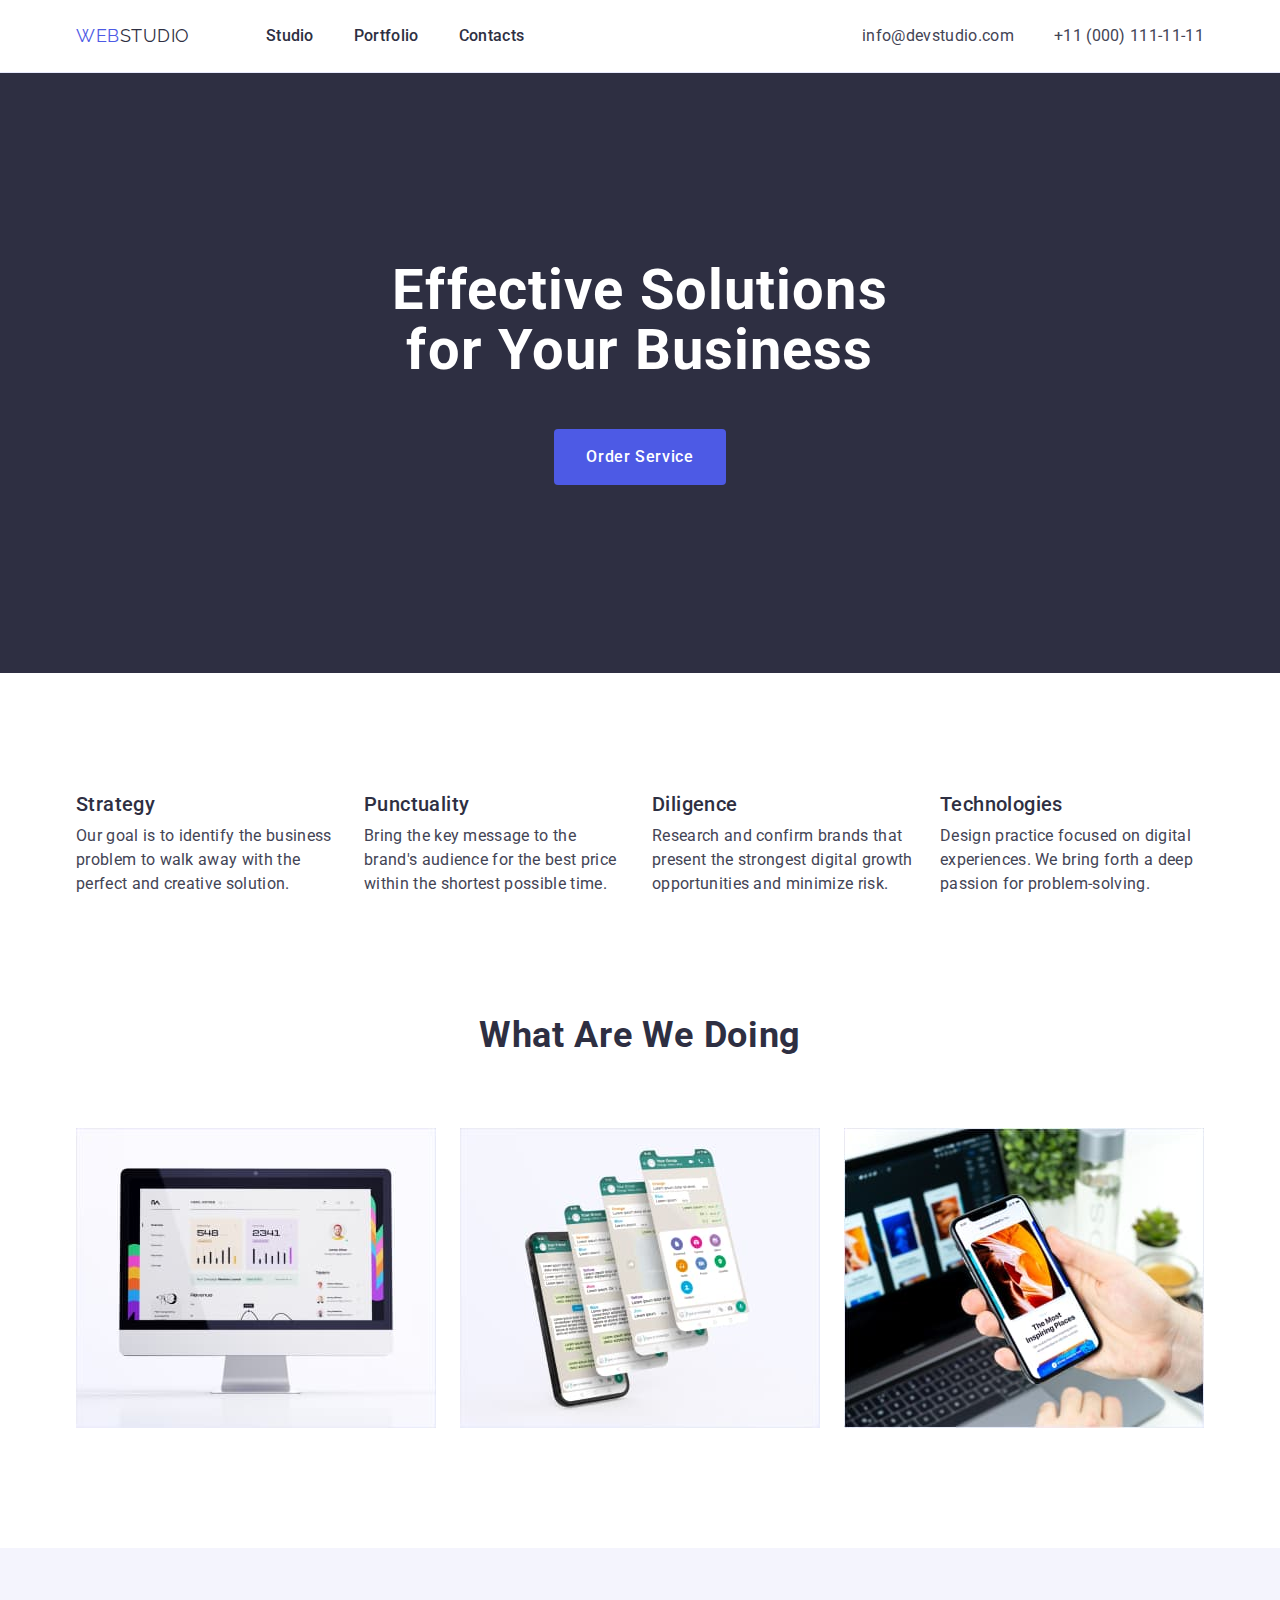
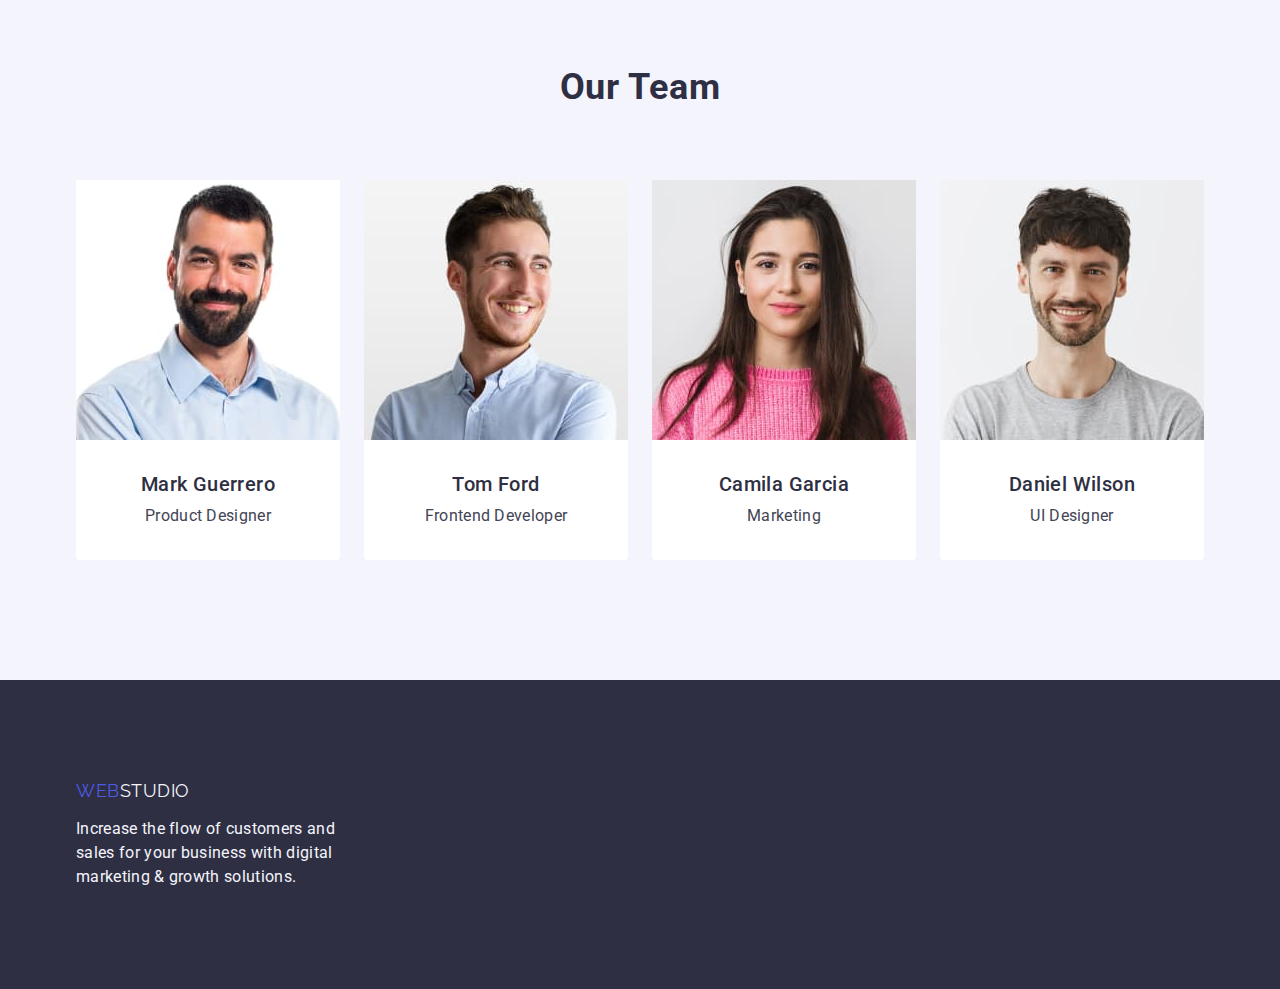
==== index.html @ 5d79a82e "Initial commit" ====
<!DOCTYPE html>
<html lang="en">

<head>
    <meta charset="UTF-8" />
    <meta http-equiv="X-UA-Compatible" content="IE=edge" />
    <meta name="viewport" content="width=device-width, initial-scale=1.0" />
    <title>Main Page</title>

    <link rel="preconnect" href="https://fonts.googleapis.com">
    <link rel="preconnect" href="https://fonts.gstatic.com" crossorigin>
    <link
        href="https://fonts.googleapis.com/css2?family=Raleway:wght@800&family=Roboto:wght@400;500;700;900&display=swap"
        rel="stylesheet">

    <link rel="stylesheet"
        href="https://cdnjs.cloudflare.com/ajax/libs/modern-normalize/0.7.0/modern-normalize.min.css">

    <link rel="stylesheet" href="./css/styles.css">
</head>

<body>
    <!-- Top Line -->
    <header class="header">
        <div class="container nav-header">
            <nav class="nav-header">
                <a href="./index.html" class="logo link">WEB<span class="logo-studio">Studio</span></a>
                <ul class="site-nav list">
                    <li class="item"> <a href="./index.html" class="link">Studio</a> </li>
                    <li class="item"> <a href="./portfolio.html" class="link">Portfolio</a></li>
                    <li class="item"> <a href="" class="link">Contacts</a></li>
                </ul>
            </nav>
            <address class="address nav-address">
                <ul class="site-nav list">
                    <li>
                        <a class="contacts link" href="mailto:info@devstudio.com">info@devstudio.com</a>
                    </li>
                    <li>
                        <a class="contacts link" href="tel:+110001111111">+11 (000) 111-11-11</a>
                    </li>
                </ul>
            </address>
        </div>
    </header>

    <!--Main Content Hero image -->

    <main>

        <!-- Hero -->
        <section class="hero">
            <div class="container">
                <h1 class="hero-title">Effective Solutions for Your Business</h1>
                <button type="button" class="button button-hero link">Order Service</button>
            </div>
        </section>

        <!-- Section 1 -->
        <section class="section">
            <div class="container">
                <h2 class="features visually-hidden">Features</h2>
                <ul class="list features-list">

                    <li class="features-item">
                        <h3 class="title-features">Strategy</h3>
                        <p class="features-text">Our goal is to identify the business problem to walk away with the
                            perfect
                            and creative solution.
                        </p>
                    </li>

                    <li class="features-item">
                        <h3 class="title-features">Punctuality</h3>
                        <p class="features-text">Bring the key message to the brand's audience for the best
                            price within the shortest possible
                            time.</p>
                    </li>

                    <li class="features-item">
                        <h3 class="title-features">Diligence</h3>
                        <p class="features-text">Research and confirm brands that present the strongest digital
                            growth opportunities and minimize
                            risk.</p>
                    </li>

                    <li class="features-item">
                        <h3 class="title-features">Technologies</h3>
                        <p class="features-text">Design practice focused on digital experiences. We bring forth
                            a deep passion for
                            problem-solving.</p>
                    </li>
                </ul>
            </div>
        </section>

        <!-- Section 2 -->
        <section class="section aboutus">
            <div class="container">
                <h2 class="title">What are We doing</h2>
                <ul class="list product">
                    <li class="list-product">
                        <img class="image" src="./images/img-1.jpg" alt="Graphs on the monitor" width="360">
                    </li>

                    <li class="list-product">
                        <img class="image" src="./images/img-2.jpg" alt="Social network on the phone screen"
                            width="360">
                    </li>

                    <li class="list-product">
                        <img class="image" src="./images/img-3.jpg" alt="Applications on the phone and laptop screen"
                            width="360">
                    </li>
                </ul>
            </div>
        </section>

        <!-- Section 3 -->
        <section class="section section-team">
            <div class="container">
                <h2 class="title">Our Team</h2>
                <ul class="list list-team">
                    <li class="team-item">
                        <img class="image" src="./images/photo-mark-guerrero.jpg" alt="Mark Guerrero" width="264">
                        <div class="info">
                            <h3 class="team-name">Mark Guerrero</h3>
                            <p class="team-field">Product Designer</p>
                        </div>
                    </li>

                    <li class="team-item">
                        <img class="image" src="./images/photo-tom-ford.jpg" alt="Tom Ford" width="264">
                        <div class="info">
                            <h3 class="team-name">Tom Ford</h3>
                            <p class="team-field">Frontend Developer</p>
                        </div>
                    </li>

                    <li class="team-item">
                        <img class="image" src="./images/photo-camila-garcia.jpg" alt="Camila Garcia" width="264">
                        <div class="info">
                            <h3 class="team-name">Camila Garcia</h3>
                            <p class="team-field">Marketing</p>
                        </div>
                    </li>

                    <li class="team-item">
                        <img class="image" src="./images/photo-daniel-wilson.jpg" alt="Daniel Wilson" width="264">
                        <div class="info">
                            <h3 class="team-name">Daniel Wilson</h3>
                            <p class="team-field">UI Designer</p>
                        </div>
                    </li>
                </ul>
            </div>
        </section>
    </main>

    <!-- Footer -->
    <footer class="footer">
        <div class="container">
            <a href="./index.html" class="logo footer-logo link">WEB<span class="footer-studio">Studio</span></a>
            <p class="footer-text">Increase the flow of customers and sales for your business with digital marketing &
                growth solutions.</p>
        </div>
    </footer>


</body>

</html>
---- css/styles.css ----
:root {
  --primary-white-color: #ffffff;
  --button-blue-color: #4d5ae5;
  --primary-text-color: #434455;
  --title-text-color: #2e2f42;
  --accent-color: #4d5ae5;
  --accent-focus-color: #404bbf;
  --accent-button-color: #f4f4fd;
  --border-btn-portfolio-color: #e7e9fc;
  --border-accent: #e7e9fc;
}

body {
  font-family: "Roboto", sans-serif;

  background-color: var(--primary-white-color);
  color: var(--primary-text-color);
}

.list {
  margin: 0;
  padding: 0;

  list-style: none;
}

.link {
  text-decoration: none;
}

.container {
  margin: 0 auto;
  padding: 0 15px;
  width: 1158px;
}

/* Header */

.header {
  border-bottom: 1px solid var(--border-accent);
}

.nav-header {
  display: flex;
  align-items: center;
}

/* Logo */
.logo {
  display: block;
  margin-right: 76px;
  padding: 24px 0;

  font-family: "Raleway", sans-serif;
  font-size: 18px;
  line-height: 1.17;
  letter-spacing: 0.03em;
  text-transform: uppercase;

  color: var(--accent-color);
}

.logo-studio {
  color: var(--title-text-color);
}

/* Site nav */

.site-nav {
  display: flex;
  gap: 40px;
}

.site-nav .link {
  display: block;
  padding: 24px 0;

  font-weight: 500;
  font-size: 16px;
  line-height: 1.5;
  letter-spacing: 0.02em;
  color: var(--title-text-color);
}

.site-nav .link:hover,
.site-nav .link:focus {
  color: var(--accent-focus-color);
}

/* Address */

.address {
  font-style: normal;
}

.nav-address {
  display: flex;
  margin-left: auto;
}

.list .contacts {
  font-weight: 400;
  font-size: 16px;
  line-height: 1.5;
  letter-spacing: 0.02em;

  color: var(--primary-text-color);
}
.contacts:hover,
.contacts:focus {
  color: var(--accent-focus-color);
}

/* Hero */

.hero {
  padding: 188px 0;
  text-align: center;
  background-color: var(--title-text-color);
}

.hero-title {
  margin-left: auto;
  margin-right: auto;
  margin-top: 0;
  margin-bottom: 48px;
  max-width: 496px;

  font-size: 56px;
  letter-spacing: 0.02em;
  line-height: 1.07;

  color: var(--primary-white-color);
}

.button-hero {
  padding: 16px 32px;
  min-width: 169px;
  height: 56px;

  border: none;
}

/* Buttons */

.button {
  display: block;
  margin-left: auto;
  margin-right: auto;

  border-radius: 4px;

  font-weight: 500;
  font-size: 16px;
  letter-spacing: 0.04em;
  line-height: 1.5;
  text-align: center;
  cursor: pointer;

  background-color: var(--button-blue-color);
  color: var(--primary-white-color);
}
.button:hover,
.button:focus {
  background-color: var(--accent-focus-color);
}

/* Section */

.section {
  padding-top: 120px;
  padding-bottom: 120px;
}

/* Section 1 */

.features {
  font-style: normal;
  color: var(--title-text-color);
}

.visually-hidden {
  position: absolute;
  white-space: nowrap;
  width: 1px;
  height: 1px;
  overflow: hidden;
  border: 0;
  padding: 0;
  clip: rect(0 0 0 0);
  clip-path: inset(50%);
  margin: -1px;
}

.features-list {
  display: flex;
  gap: 24px;
}

.features-item {
  width: calc((100% - 72px) / 4);
}

.title-features {
  margin-top: 0;
  margin-bottom: 8px;

  font-weight: 500;
  font-size: 20px;
  letter-spacing: 0.02em;

  color: var(--title-text-color);
}

.features-text {
  margin-top: 0;
  margin-bottom: 0;

  font-size: 16px;
  line-height: 1.5;
  letter-spacing: 0.02em;
}

/* Seccion 2 */

.aboutus {
  padding-top: 0;
}

.title {
  margin-top: 0;
  margin-bottom: 72px;

  font-size: 36px;
  line-height: 1.11;
  letter-spacing: 0.02em;
  text-align: center;
  text-transform: capitalize;

  color: var(--title-text-color);
}

.product {
  display: flex;
  gap: 24px;
}

.list-product {
  width: 360px;
  flex-basis: calc((100%-48px) / 3);
}

.image {
  display: block;
}

/* Section 3 */

.section-team {
  background-color: var(--accent-button-color);
}
.list-team {
  display: flex;
  gap: 24px;
}

.team-item {
  flex-basis: calc((100%-72px) / 4);
  border-radius: 0px 0px 4px 4px;

  background-color: var(--primary-white-color);
}

.info {
  padding: 32px 16px;
}

.team-name {
  margin-top: 0px;
  margin-bottom: 8px;

  font-weight: 500;
  font-size: 20px;
  line-height: 1.2;
  text-align: center;
  letter-spacing: 0.02em;

  color: var(--title-text-color);
}

.team-field {
  margin: 0;

  font-size: 16px;
  line-height: 1.5;
  text-align: center;
  letter-spacing: 0.02em;
}

/* Footer */

.footer {
  padding: 100px 0;

  background-color: var(--title-text-color);
}

.footer-logo {
  display: inline-block;
  margin-top: 0;
  margin-right: 0;
  margin-bottom: 16px;
  padding: 0;
}

.footer-studio {
  color: var(--accent-button-color);
}

.footer-text {
  margin: 0;
  max-width: 264px;

  font-size: 16px;
  line-height: 1.5;
  letter-spacing: 0.02em;

  color: var(--accent-button-color);
}

/* Portfolio */

.portfolio {
  padding: 96px 0 120px 0;

  font-size: 16px;
  line-height: 1.5;
}

/* Portfolio Buttons */

.list-button {
  display: flex;
  gap: 24px;
  justify-content: center;
  margin-bottom: 72px;
}

.portfolio .button {
  padding: 12px 24px;

  border: 1px solid var(--border-accent);
  background: var(--accent-button-color);
  color: var(--button-blue-color);
}
.portfolio .button:hover,
.portfolio .button:focus {
  border: 1px solid transparent;
  background: var(--accent-focus-color);
  color: var(--accent-button-color);
}

.potfolio-list {
  display: flex;
  flex-wrap: wrap;
  gap: 48px 24px;
}

.portfolio-item {
  width: 360px;
}

.portfolio-info {
  padding: 32px 16px;

  border: 1px solid var(--border-accent);
  border-top: none;
}

.portfolio-caption {
  margin: 0 0 8px 0;

  font-weight: 500;
  font-size: 20px;
  line-height: 1.2;
  letter-spacing: 0.02em;

  color: var(--title-text-color);
}

.portfolio-text {
  margin: 0;

  letter-spacing: 0.02em;
  color: var(--primary-text-color);
}
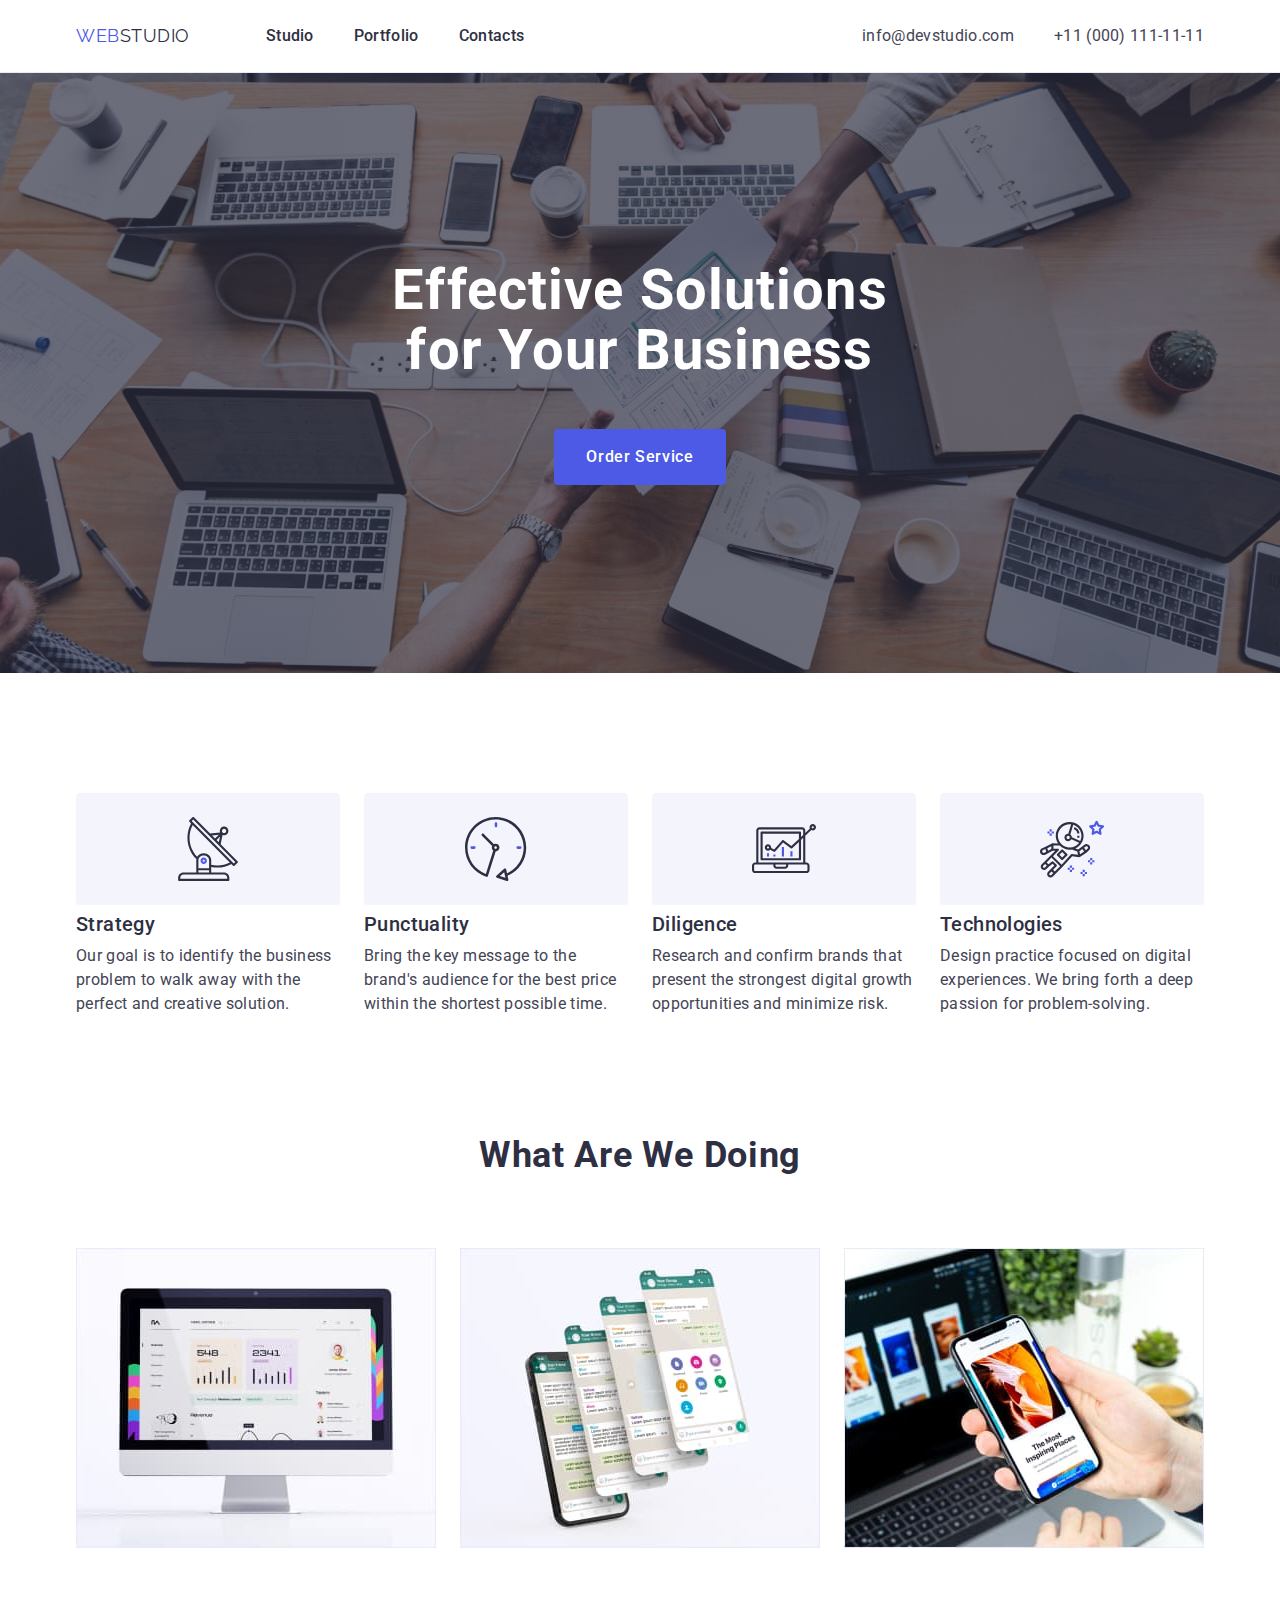
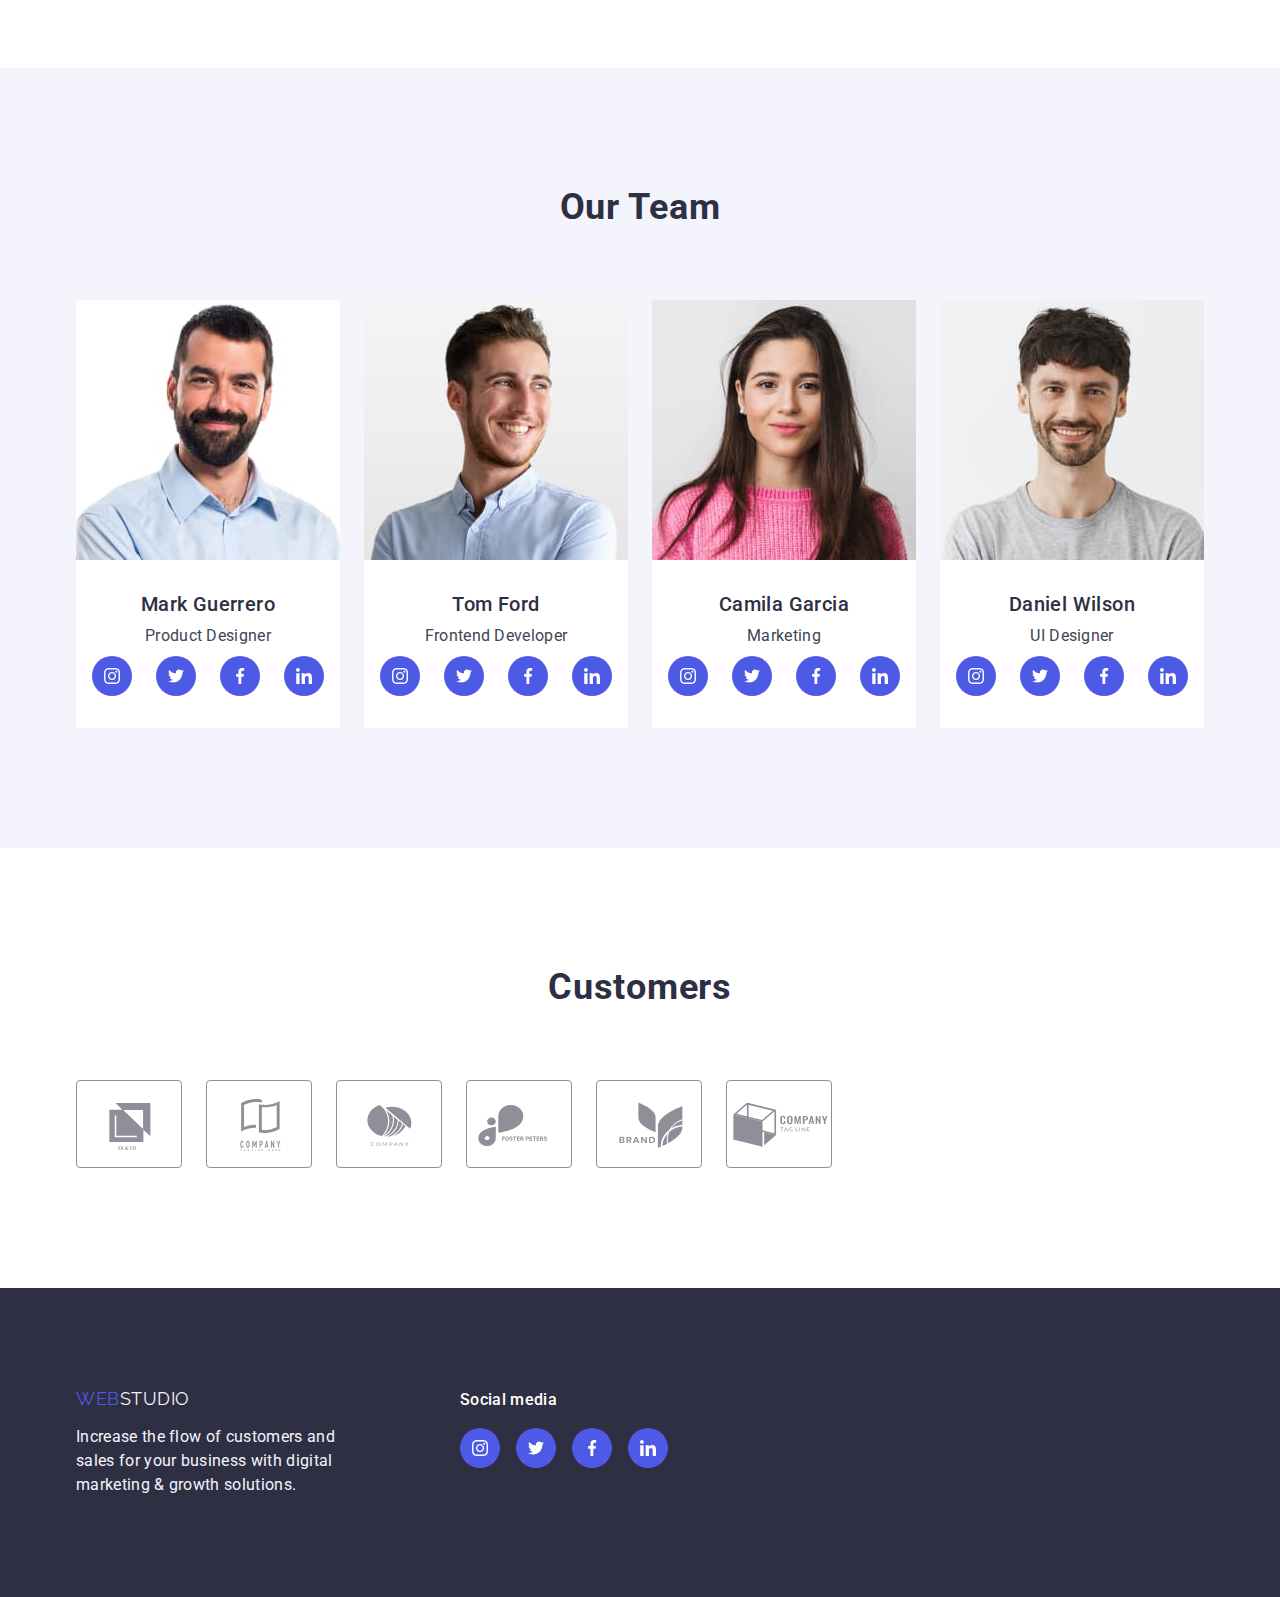
==== commit 01a9ba43: "update file" ====
--- a/index.html
+++ b/index.html
@@ -63,6 +63,11 @@
                 <ul class="list features-list">
 
                     <li class="features-item">
+                        <div class="icon">
+                            <svg class="" width="64" height="64">
+                                <use href="./images/symbol-defs.svg#icon-antenna"></use>
+                            </svg>
+                        </div>
                         <h3 class="title-features">Strategy</h3>
                         <p class="features-text">Our goal is to identify the business problem to walk away with the
                             perfect
@@ -71,6 +76,11 @@
                     </li>
 
                     <li class="features-item">
+                        <div class="icon">
+                            <svg class="" width="64" height="64">
+                                <use href="./images/symbol-defs.svg#icon-clock"></use>
+                            </svg>
+                        </div>
                         <h3 class="title-features">Punctuality</h3>
                         <p class="features-text">Bring the key message to the brand's audience for the best
                             price within the shortest possible
@@ -78,6 +88,11 @@
                     </li>
 
                     <li class="features-item">
+                        <div class="icon">
+                            <svg class="" width="64" height="64">
+                                <use href="./images/symbol-defs.svg#icon-diagram"></use>
+                            </svg>
+                        </div>
                         <h3 class="title-features">Diligence</h3>
                         <p class="features-text">Research and confirm brands that present the strongest digital
                             growth opportunities and minimize
@@ -85,6 +100,11 @@
                     </li>
 
                     <li class="features-item">
+                        <div class="icon">
+                            <svg class="" width="64" height="64">
+                                <use href="./images/symbol-defs.svg#icon-astronaut"></use>
+                            </svg>
+                        </div>
                         <h3 class="title-features">Technologies</h3>
                         <p class="features-text">Design practice focused on digital experiences. We bring forth
                             a deep passion for
@@ -126,6 +146,36 @@
                         <div class="info">
                             <h3 class="team-name">Mark Guerrero</h3>
                             <p class="team-field">Product Designer</p>
+                            <ul class="social-list list social">
+                                <li class="social-item">
+                                    <a href="#" class="social-item-link">
+                                        <svg class="social-svg" width="16" height="16">
+                                            <use href="./images/symbol-defs.svg#icon-instagram"></use>
+                                        </svg>
+                                    </a>
+                                </li>
+                                <li class="social-item">
+                                    <a href="#" class="social-item-link">
+                                        <svg class="social-svg" width="16" height="16">
+                                            <use href="./images/symbol-defs.svg#icon-twitter"></use>
+                                        </svg>
+                                    </a>
+                                </li>
+                                <li class="social-item">
+                                    <a href="#" class="social-item-link">
+                                        <svg class="social-svg" width="16" height="16">
+                                            <use href="./images/symbol-defs.svg#icon-facebook"></use>
+                                        </svg>
+                                    </a>
+                                </li>
+                                <li class="social-item">
+                                    <a href="#" class="social-item-link link">
+                                        <svg class="social-svg" width="16" height="16">
+                                            <use href="./images/symbol-defs.svg#icon-linkedin"></use>
+                                        </svg>
+                                    </a>
+                                </li>
+                            </ul>
                         </div>
                     </li>
 
@@ -134,6 +184,36 @@
                         <div class="info">
                             <h3 class="team-name">Tom Ford</h3>
                             <p class="team-field">Frontend Developer</p>
+                            <ul class="social-list list social">
+                                <li class="social-item">
+                                    <a href="#" class="social-item-link">
+                                        <svg class="social-svg" width="16" height="16">
+                                            <use href="./images/symbol-defs.svg#icon-instagram"></use>
+                                        </svg>
+                                    </a>
+                                </li>
+                                <li class="social-item">
+                                    <a href="#" class="social-item-link">
+                                        <svg class="social-svg" width="16" height="16">
+                                            <use href="./images/symbol-defs.svg#icon-twitter"></use>
+                                        </svg>
+                                    </a>
+                                </li>
+                                <li class="social-item">
+                                    <a href="#" class="social-item-link">
+                                        <svg class="social-svg" width="16" height="16">
+                                            <use href="./images/symbol-defs.svg#icon-facebook"></use>
+                                        </svg>
+                                    </a>
+                                </li>
+                                <li class="social-item">
+                                    <a href="#" class="social-item-link link">
+                                        <svg class="social-svg" width="16" height="16">
+                                            <use href="./images/symbol-defs.svg#icon-linkedin"></use>
+                                        </svg>
+                                    </a>
+                                </li>
+                            </ul>
                         </div>
                     </li>
 
@@ -142,6 +222,36 @@
                         <div class="info">
                             <h3 class="team-name">Camila Garcia</h3>
                             <p class="team-field">Marketing</p>
+                            <ul class="social-list list social">
+                                <li class="social-item">
+                                    <a href="#" class="social-item-link">
+                                        <svg class="social-svg" width="16" height="16">
+                                            <use href="./images/symbol-defs.svg#icon-instagram"></use>
+                                        </svg>
+                                    </a>
+                                </li>
+                                <li class="social-item">
+                                    <a href="#" class="social-item-link">
+                                        <svg class="social-svg" width="16" height="16">
+                                            <use href="./images/symbol-defs.svg#icon-twitter"></use>
+                                        </svg>
+                                    </a>
+                                </li>
+                                <li class="social-item">
+                                    <a href="#" class="social-item-link">
+                                        <svg class="social-svg" width="16" height="16">
+                                            <use href="./images/symbol-defs.svg#icon-facebook"></use>
+                                        </svg>
+                                    </a>
+                                </li>
+                                <li class="social-item">
+                                    <a href="#" class="social-item-link link">
+                                        <svg class="social-svg" width="16" height="16">
+                                            <use href="./images/symbol-defs.svg#icon-linkedin"></use>
+                                        </svg>
+                                    </a>
+                                </li>
+                            </ul>
                         </div>
                     </li>
 
@@ -150,20 +260,148 @@
                         <div class="info">
                             <h3 class="team-name">Daniel Wilson</h3>
                             <p class="team-field">UI Designer</p>
+                            <ul class="social-list list social">
+                                <li class="social-item">
+                                    <a href="" class="social-item-link">
+                                        <svg class="social-svg" width="16" height="16">
+                                            <use href="./images/symbol-defs.svg#icon-instagram"></use>
+                                        </svg>
+                                    </a>
+                                </li>
+                                <li class="social-item">
+                                    <a href="" class="social-item-link">
+                                        <svg class="social-svg" width="16" height="16">
+                                            <use href="./images/symbol-defs.svg#icon-twitter"></use>
+                                        </svg>
+                                    </a>
+                                </li>
+                                <li class="social-item">
+                                    <a href="" class="social-item-link">
+                                        <svg class="social-svg" width="16" height="16">
+                                            <use href="./images/symbol-defs.svg#icon-facebook"></use>
+                                        </svg>
+                                    </a>
+                                </li>
+                                <li class="social-item">
+                                    <a href="" class="social-item-link link">
+                                        <svg class="social-svg" width="16" height="16">
+                                            <use href="./images/symbol-defs.svg#icon-linkedin"></use>
+                                        </svg>
+                                    </a>
+                                </li>
+                            </ul>
                         </div>
                     </li>
                 </ul>
             </div>
         </section>
+
+        <!-- Section 4 -->
+        <section class="section">
+            <div class="container">
+                <h2 class="title">Customers</h2>
+                <ul class="client list">
+                    <li class="client-item">
+                        <a href="" class="client-link link">
+                            <svg class="client-svg" width="104" height="56">
+                                <use href="./images/symbol-defs.svg#icon-client-one">
+                                </use>
+                            </svg>
+                        </a>
+                    </li>
+                    <li class="client-item">
+                        <a href="" class="client-link link">
+                            <svg class="client-svg" width="104" height="56">
+                                <use href="./images/symbol-defs.svg#icon-client-two">
+                                </use>
+                            </svg>
+                        </a>
+                    </li>
+                    <li class="client-item">
+                        <a href="" class="client-link link">
+                            <svg class="client-svg" width="104" height="56">
+                                <use href="./images/symbol-defs.svg#icon-client-three">
+                                </use>
+                            </svg>
+                        </a>
+                    </li>
+                    <li class="client-item">
+                        <a href="" class="client-link link">
+                            <svg class="client-svg" width="104" height="56">
+                                <use href="./images/symbol-defs.svg#icon-client-four">
+                                </use>
+                            </svg>
+                        </a>
+                    </li>
+                    <li class="client-item">
+                        <a href="" class="client-link link">
+                            <svg class="client-svg" width="104" height="56">
+                                <use href="./images/symbol-defs.svg#icon-client-five">
+                                </use>
+                            </svg>
+                        </a>
+                    </li>
+                    <li class="client-item">
+                        <a href="" class="client-link link">
+                            <svg class="client-svg" width="104" height="56">
+                                <use href="./images/symbol-defs.svg#icon-client-six">
+                                </use>
+                            </svg>
+                        </a>
+                    </li>
+                </ul>
+
+            </div>
+
+        </section>
+
     </main>
 
     <!-- Footer -->
     <footer class="footer">
-        <div class="container">
-            <a href="./index.html" class="logo footer-logo link">WEB<span class="footer-studio">Studio</span></a>
-            <p class="footer-text">Increase the flow of customers and sales for your business with digital marketing &
-                growth solutions.</p>
+        <div class="container container-footer">
+            <div class="">
+                <a href="./index.html" class="logo footer-logo link">WEB<span class="footer-studio">Studio</span></a>
+                <p class="footer-text">Increase the flow of customers and sales for your business with digital marketing
+                    &
+                    growth solutions.</p>
+            </div>
+
+            <div class="container-social">
+                <p class="media">Social media</p>
+                <ul class="social-list list social-footer-list">
+                    <li class="social-item">
+                        <a href="" class="social-item-link social-footer">
+                            <svg class="social-svg" width="16" height="16">
+                                <use href="./images/symbol-defs.svg#icon-instagram"></use>
+                            </svg>
+                        </a>
+                    </li>
+                    <li class="social-item">
+                        <a href="" class="social-item-link social-footer">
+                            <svg class="social-svg" width="16" height="16">
+                                <use href="./images/symbol-defs.svg#icon-twitter"></use>
+                            </svg>
+                        </a>
+                    </li>
+                    <li class="social-item">
+                        <a href="" class="social-item-link social-footer">
+                            <svg class="social-svg" width="16" height="16">
+                                <use href="./images/symbol-defs.svg#icon-facebook"></use>
+                            </svg>
+                        </a>
+                    </li>
+                    <li class="social-item">
+                        <a href="" class="social-item-link social-footer">
+                            <svg class="social-svg" width="16" height="16">
+                                <use href="./images/symbol-defs.svg#icon-linkedin"></use>
+                            </svg>
+                        </a>
+                    </li>
+                </ul>
+            </div>
         </div>
+
     </footer>
 
 
--- a/css/styles.css
+++ b/css/styles.css
@@ -8,6 +8,10 @@
   --accent-button-color: #f4f4fd;
   --border-btn-portfolio-color: #e7e9fc;
   --border-accent: #e7e9fc;
+  --accent-feauter-color: #f4f4fd;
+  --client-border: #8e8f99;
+  --client-color: #8e8f99;
+  --social-bg-footer-color: #31d0aa;
 }
 
 body {
@@ -114,7 +118,21 @@
 /* Hero */
 
 .hero {
+  margin: 0 auto;
   padding: 188px 0;
+
+  max-width: 1440px;
+  height: 600px;
+
+  background-image: linear-gradient(
+      rgba(46, 47, 66, 0.7),
+      rgba(46, 47, 66, 0.7)
+    ),
+    url(../images/people-office.jpg);
+  background-repeat: no-repeat;
+  background-position: center;
+  background-size: cover;
+
   text-align: center;
   background-color: var(--title-text-color);
 }
@@ -201,6 +219,18 @@
   width: calc((100% - 72px) / 4);
 }
 
+.icon {
+  display: flex;
+  margin-bottom: 8px;
+
+  justify-content: center;
+  align-items: center;
+  height: 112px;
+  border-radius: 4px;
+
+  background-color: var(--accent-feauter-color);
+}
+
 .title-features {
   margin-top: 0;
   margin-bottom: 8px;
@@ -290,11 +320,72 @@
 
 .team-field {
   margin: 0;
+  margin-bottom: 8px;
 
   font-size: 16px;
   line-height: 1.5;
   text-align: center;
   letter-spacing: 0.02em;
+}
+
+.social-list {
+  display: flex;
+  justify-content: center;
+}
+
+.social {
+  gap: 24px;
+}
+
+.social-item-link {
+  display: flex;
+  width: 40px;
+  height: 40px;
+  align-items: center;
+  justify-content: center;
+  border-radius: 50%;
+  cursor: pointer;
+
+  fill: var(--primary-white-color);
+  background-color: var(--accent-color);
+}
+
+.social-item-link:hover,
+.social-item-link:focus {
+  background-color: var(--accent-focus-color);
+}
+
+/* Section 4 */
+.client {
+  display: flex;
+  gap: 24px;
+}
+
+.client-item {
+  width: calc((100%-120px) / 6);
+  height: 88px;
+}
+
+.client-link {
+  display: flex;
+  justify-content: center;
+  align-items: center;
+  width: 100%;
+  height: 100%;
+
+  color: var(--client-color);
+  border: 1px solid var(--client-border);
+  border-radius: 4px;
+}
+
+.client-link:hover,
+.client-link:focus {
+  color: var(--accent-focus-color);
+  border-color: var(--accent-focus-color);
+}
+
+.client-svg {
+  fill: currentColor;
 }
 
 /* Footer */
@@ -303,6 +394,11 @@
   padding: 100px 0;
 
   background-color: var(--title-text-color);
+}
+
+.container-footer {
+  display: flex;
+  align-items: baseline;
 }
 
 .footer-logo {
@@ -328,7 +424,30 @@
   color: var(--accent-button-color);
 }
 
-/* Portfolio */
+.media {
+  margin-top: 0;
+  margin-bottom: 16px;
+
+  font-weight: 500;
+  font-size: 16px;
+  line-height: 1.5;
+  letter-spacing: 0.02em;
+  color: var(--primary-white-color);
+}
+
+.social-footer-list {
+  gap: 16px;
+}
+
+.container-social {
+  margin-left: 120px;
+}
+
+.social-footer:hover,
+.social-footer:focus {
+  background-color: var(--social-bg-footer-color);
+}
+/* PORTFOLIO */
 
 .portfolio {
   padding: 96px 0 120px 0;
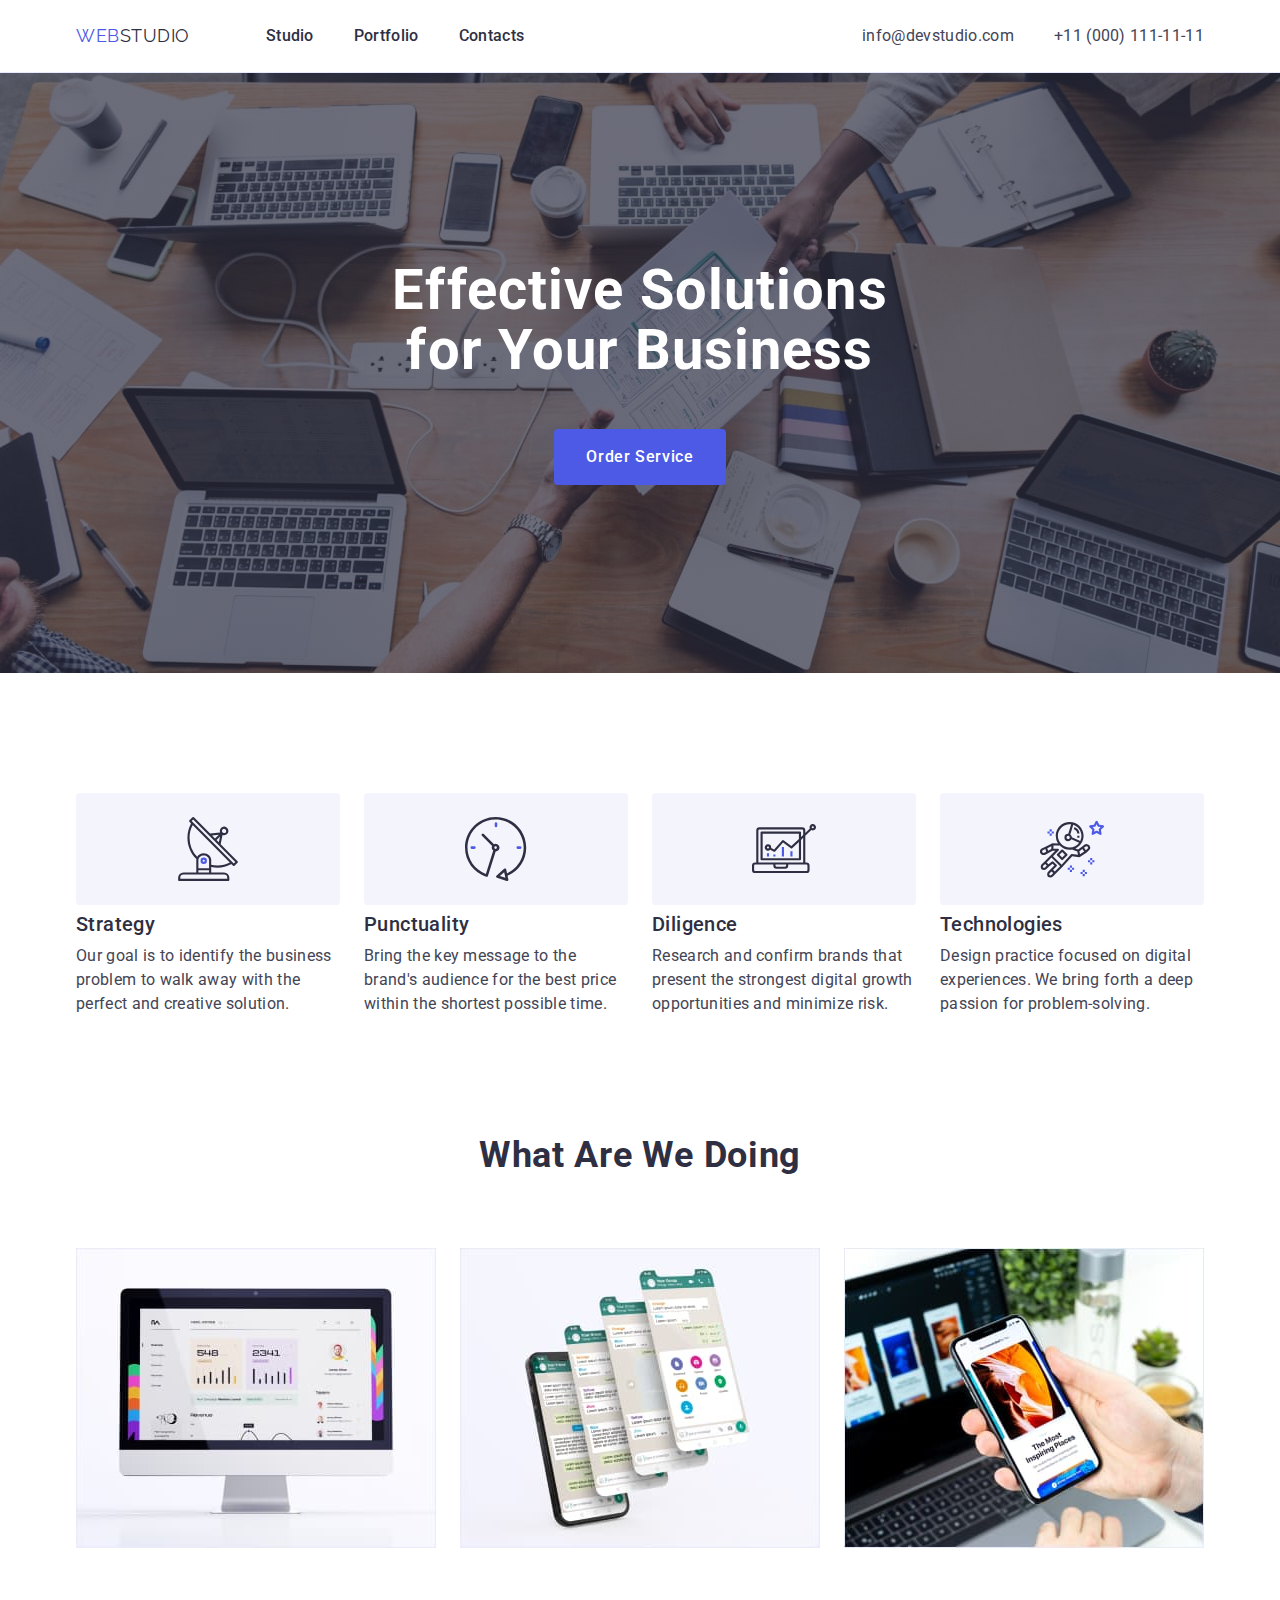
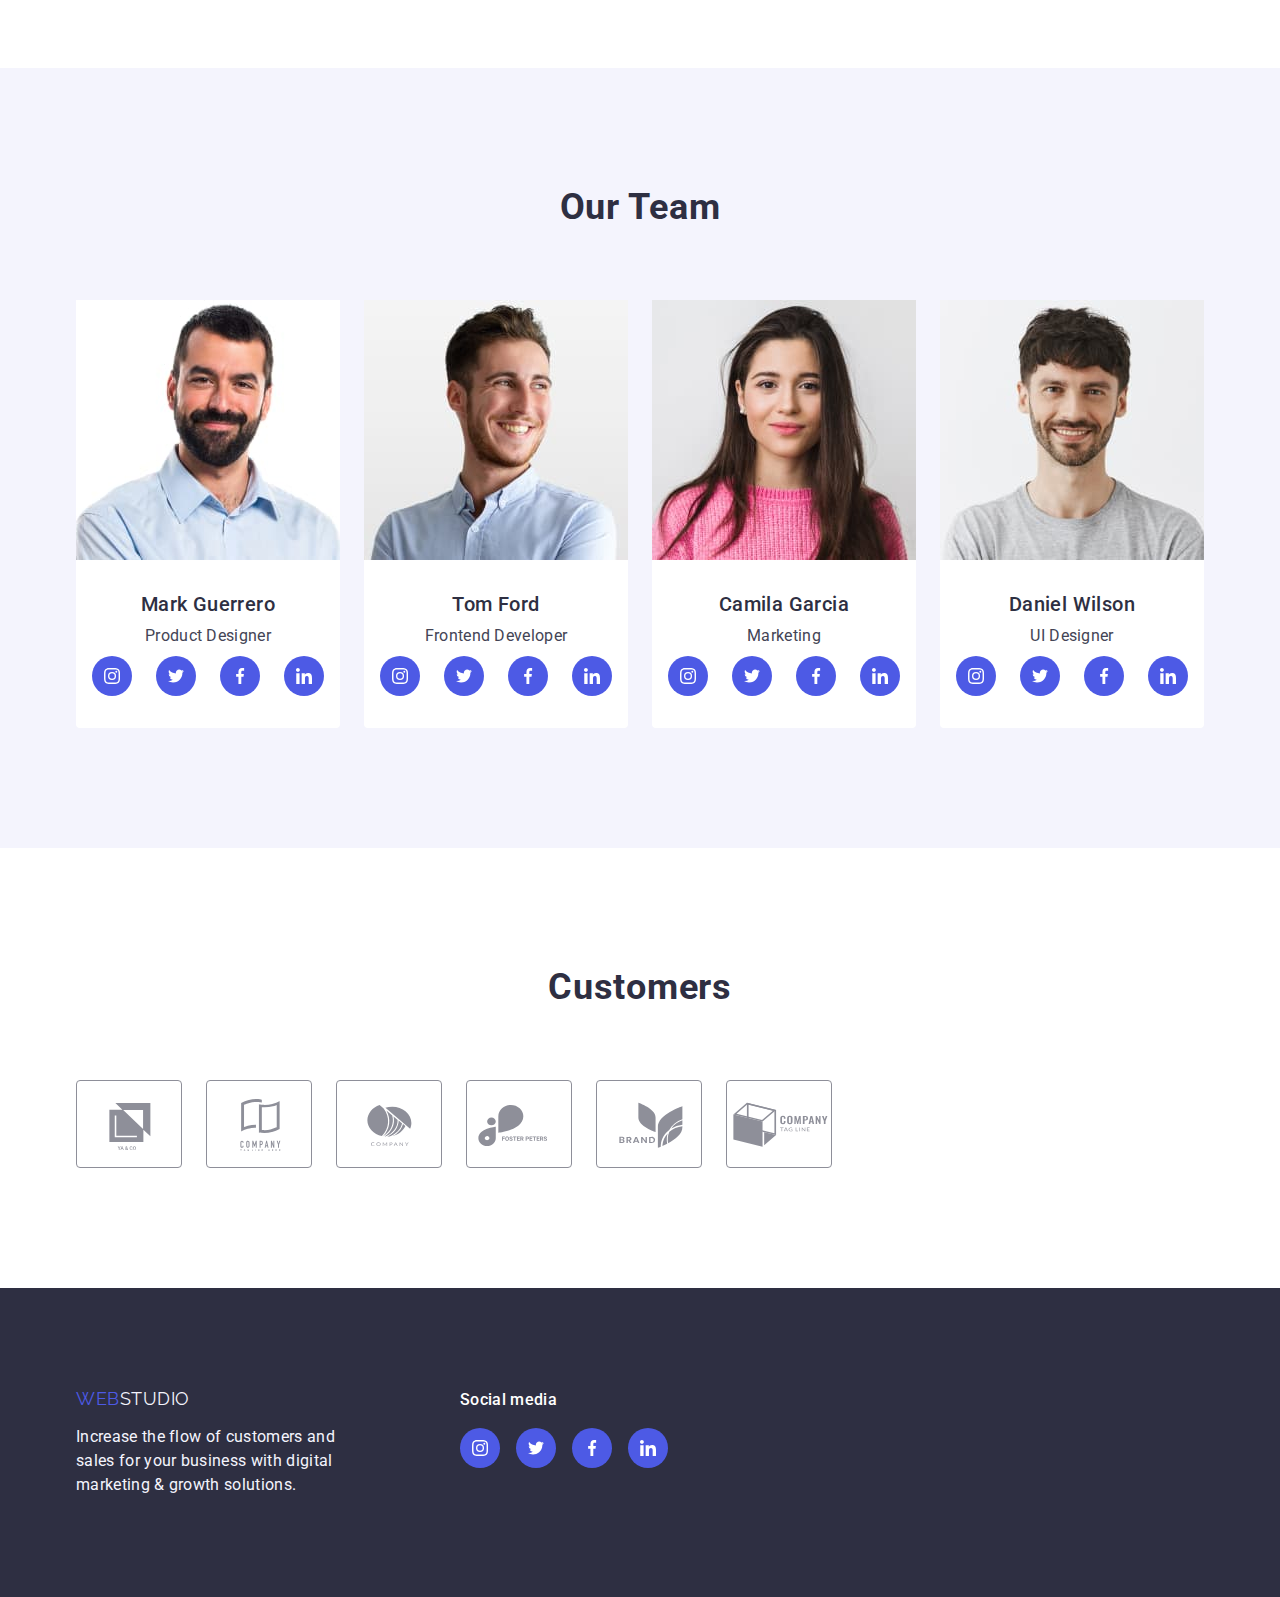
==== commit 39892f5c: "update file" ====
--- a/index.html
+++ b/index.html
@@ -65,7 +65,7 @@
                     <li class="features-item">
                         <div class="icon">
                             <svg class="" width="64" height="64">
-                                <use href="./images/symbol-defs.svg#icon-antenna"></use>
+                                <use href="./images/sprite.svg#icon-antenna"></use>
                             </svg>
                         </div>
                         <h3 class="title-features">Strategy</h3>
@@ -78,7 +78,7 @@
                     <li class="features-item">
                         <div class="icon">
                             <svg class="" width="64" height="64">
-                                <use href="./images/symbol-defs.svg#icon-clock"></use>
+                                <use href="./images/sprite.svg#icon-clock"></use>
                             </svg>
                         </div>
                         <h3 class="title-features">Punctuality</h3>
@@ -90,7 +90,7 @@
                     <li class="features-item">
                         <div class="icon">
                             <svg class="" width="64" height="64">
-                                <use href="./images/symbol-defs.svg#icon-diagram"></use>
+                                <use href="./images/sprite.svg#icon-diagram"></use>
                             </svg>
                         </div>
                         <h3 class="title-features">Diligence</h3>
@@ -102,7 +102,7 @@
                     <li class="features-item">
                         <div class="icon">
                             <svg class="" width="64" height="64">
-                                <use href="./images/symbol-defs.svg#icon-astronaut"></use>
+                                <use href="./images/sprite.svg#icon-astronaut"></use>
                             </svg>
                         </div>
                         <h3 class="title-features">Technologies</h3>
@@ -150,28 +150,28 @@
                                 <li class="social-item">
                                     <a href="#" class="social-item-link">
                                         <svg class="social-svg" width="16" height="16">
-                                            <use href="./images/symbol-defs.svg#icon-instagram"></use>
-                                        </svg>
-                                    </a>
-                                </li>
-                                <li class="social-item">
-                                    <a href="#" class="social-item-link">
-                                        <svg class="social-svg" width="16" height="16">
-                                            <use href="./images/symbol-defs.svg#icon-twitter"></use>
-                                        </svg>
-                                    </a>
-                                </li>
-                                <li class="social-item">
-                                    <a href="#" class="social-item-link">
-                                        <svg class="social-svg" width="16" height="16">
-                                            <use href="./images/symbol-defs.svg#icon-facebook"></use>
+                                            <use href="./images/sprite.svg#icon-instagram"></use>
+                                        </svg>
+                                    </a>
+                                </li>
+                                <li class="social-item">
+                                    <a href="#" class="social-item-link">
+                                        <svg class="social-svg" width="16" height="16">
+                                            <use href="./images/sprite.svg#icon-twitter"></use>
+                                        </svg>
+                                    </a>
+                                </li>
+                                <li class="social-item">
+                                    <a href="#" class="social-item-link">
+                                        <svg class="social-svg" width="16" height="16">
+                                            <use href="./images/sprite.svg#icon-facebook"></use>
                                         </svg>
                                     </a>
                                 </li>
                                 <li class="social-item">
                                     <a href="#" class="social-item-link link">
                                         <svg class="social-svg" width="16" height="16">
-                                            <use href="./images/symbol-defs.svg#icon-linkedin"></use>
+                                            <use href="./images/sprite.svg#icon-linkedin"></use>
                                         </svg>
                                     </a>
                                 </li>
@@ -188,28 +188,28 @@
                                 <li class="social-item">
                                     <a href="#" class="social-item-link">
                                         <svg class="social-svg" width="16" height="16">
-                                            <use href="./images/symbol-defs.svg#icon-instagram"></use>
-                                        </svg>
-                                    </a>
-                                </li>
-                                <li class="social-item">
-                                    <a href="#" class="social-item-link">
-                                        <svg class="social-svg" width="16" height="16">
-                                            <use href="./images/symbol-defs.svg#icon-twitter"></use>
-                                        </svg>
-                                    </a>
-                                </li>
-                                <li class="social-item">
-                                    <a href="#" class="social-item-link">
-                                        <svg class="social-svg" width="16" height="16">
-                                            <use href="./images/symbol-defs.svg#icon-facebook"></use>
+                                            <use href="./images/sprite.svg#icon-instagram"></use>
+                                        </svg>
+                                    </a>
+                                </li>
+                                <li class="social-item">
+                                    <a href="#" class="social-item-link">
+                                        <svg class="social-svg" width="16" height="16">
+                                            <use href="./images/sprite.svg#icon-twitter"></use>
+                                        </svg>
+                                    </a>
+                                </li>
+                                <li class="social-item">
+                                    <a href="#" class="social-item-link">
+                                        <svg class="social-svg" width="16" height="16">
+                                            <use href="./images/sprite.svg#icon-facebook"></use>
                                         </svg>
                                     </a>
                                 </li>
                                 <li class="social-item">
                                     <a href="#" class="social-item-link link">
                                         <svg class="social-svg" width="16" height="16">
-                                            <use href="./images/symbol-defs.svg#icon-linkedin"></use>
+                                            <use href="./images/sprite.svg#icon-linkedin"></use>
                                         </svg>
                                     </a>
                                 </li>
@@ -226,28 +226,28 @@
                                 <li class="social-item">
                                     <a href="#" class="social-item-link">
                                         <svg class="social-svg" width="16" height="16">
-                                            <use href="./images/symbol-defs.svg#icon-instagram"></use>
-                                        </svg>
-                                    </a>
-                                </li>
-                                <li class="social-item">
-                                    <a href="#" class="social-item-link">
-                                        <svg class="social-svg" width="16" height="16">
-                                            <use href="./images/symbol-defs.svg#icon-twitter"></use>
-                                        </svg>
-                                    </a>
-                                </li>
-                                <li class="social-item">
-                                    <a href="#" class="social-item-link">
-                                        <svg class="social-svg" width="16" height="16">
-                                            <use href="./images/symbol-defs.svg#icon-facebook"></use>
+                                            <use href="./images/sprite.svg#icon-instagram"></use>
+                                        </svg>
+                                    </a>
+                                </li>
+                                <li class="social-item">
+                                    <a href="#" class="social-item-link">
+                                        <svg class="social-svg" width="16" height="16">
+                                            <use href="./images/sprite.svg#icon-twitter"></use>
+                                        </svg>
+                                    </a>
+                                </li>
+                                <li class="social-item">
+                                    <a href="#" class="social-item-link">
+                                        <svg class="social-svg" width="16" height="16">
+                                            <use href="./images/sprite.svg#icon-facebook"></use>
                                         </svg>
                                     </a>
                                 </li>
                                 <li class="social-item">
                                     <a href="#" class="social-item-link link">
                                         <svg class="social-svg" width="16" height="16">
-                                            <use href="./images/symbol-defs.svg#icon-linkedin"></use>
+                                            <use href="./images/sprite.svg#icon-linkedin"></use>
                                         </svg>
                                     </a>
                                 </li>
@@ -264,28 +264,28 @@
                                 <li class="social-item">
                                     <a href="" class="social-item-link">
                                         <svg class="social-svg" width="16" height="16">
-                                            <use href="./images/symbol-defs.svg#icon-instagram"></use>
+                                            <use href="./images/sprite.svg#icon-instagram"></use>
                                         </svg>
                                     </a>
                                 </li>
                                 <li class="social-item">
                                     <a href="" class="social-item-link">
                                         <svg class="social-svg" width="16" height="16">
-                                            <use href="./images/symbol-defs.svg#icon-twitter"></use>
+                                            <use href="./images/sprite.svg#icon-twitter"></use>
                                         </svg>
                                     </a>
                                 </li>
                                 <li class="social-item">
                                     <a href="" class="social-item-link">
                                         <svg class="social-svg" width="16" height="16">
-                                            <use href="./images/symbol-defs.svg#icon-facebook"></use>
+                                            <use href="./images/sprite.svg#icon-facebook"></use>
                                         </svg>
                                     </a>
                                 </li>
                                 <li class="social-item">
                                     <a href="" class="social-item-link link">
                                         <svg class="social-svg" width="16" height="16">
-                                            <use href="./images/symbol-defs.svg#icon-linkedin"></use>
+                                            <use href="./images/sprite.svg#icon-linkedin"></use>
                                         </svg>
                                     </a>
                                 </li>
@@ -304,47 +304,47 @@
                     <li class="client-item">
                         <a href="" class="client-link link">
                             <svg class="client-svg" width="104" height="56">
-                                <use href="./images/symbol-defs.svg#icon-client-one">
-                                </use>
-                            </svg>
-                        </a>
-                    </li>
-                    <li class="client-item">
-                        <a href="" class="client-link link">
-                            <svg class="client-svg" width="104" height="56">
-                                <use href="./images/symbol-defs.svg#icon-client-two">
-                                </use>
-                            </svg>
-                        </a>
-                    </li>
-                    <li class="client-item">
-                        <a href="" class="client-link link">
-                            <svg class="client-svg" width="104" height="56">
-                                <use href="./images/symbol-defs.svg#icon-client-three">
-                                </use>
-                            </svg>
-                        </a>
-                    </li>
-                    <li class="client-item">
-                        <a href="" class="client-link link">
-                            <svg class="client-svg" width="104" height="56">
-                                <use href="./images/symbol-defs.svg#icon-client-four">
-                                </use>
-                            </svg>
-                        </a>
-                    </li>
-                    <li class="client-item">
-                        <a href="" class="client-link link">
-                            <svg class="client-svg" width="104" height="56">
-                                <use href="./images/symbol-defs.svg#icon-client-five">
-                                </use>
-                            </svg>
-                        </a>
-                    </li>
-                    <li class="client-item">
-                        <a href="" class="client-link link">
-                            <svg class="client-svg" width="104" height="56">
-                                <use href="./images/symbol-defs.svg#icon-client-six">
+                                <use href="./images/sprite.svg#icon-client-one">
+                                </use>
+                            </svg>
+                        </a>
+                    </li>
+                    <li class="client-item">
+                        <a href="" class="client-link link">
+                            <svg class="client-svg" width="104" height="56">
+                                <use href="./images/sprite.svg#icon-client-two">
+                                </use>
+                            </svg>
+                        </a>
+                    </li>
+                    <li class="client-item">
+                        <a href="" class="client-link link">
+                            <svg class="client-svg" width="104" height="56">
+                                <use href="./images/sprite.svg#icon-client-three">
+                                </use>
+                            </svg>
+                        </a>
+                    </li>
+                    <li class="client-item">
+                        <a href="" class="client-link link">
+                            <svg class="client-svg" width="104" height="56">
+                                <use href="./images/sprite.svg#icon-client-four">
+                                </use>
+                            </svg>
+                        </a>
+                    </li>
+                    <li class="client-item">
+                        <a href="" class="client-link link">
+                            <svg class="client-svg" width="104" height="56">
+                                <use href="./images/sprite.svg#icon-client-five">
+                                </use>
+                            </svg>
+                        </a>
+                    </li>
+                    <li class="client-item">
+                        <a href="" class="client-link link">
+                            <svg class="client-svg" width="104" height="56">
+                                <use href="./images/sprite.svg#icon-client-six">
                                 </use>
                             </svg>
                         </a>
@@ -373,28 +373,28 @@
                     <li class="social-item">
                         <a href="" class="social-item-link social-footer">
                             <svg class="social-svg" width="16" height="16">
-                                <use href="./images/symbol-defs.svg#icon-instagram"></use>
+                                <use href="./images/sprite.svg#icon-instagram"></use>
                             </svg>
                         </a>
                     </li>
                     <li class="social-item">
                         <a href="" class="social-item-link social-footer">
                             <svg class="social-svg" width="16" height="16">
-                                <use href="./images/symbol-defs.svg#icon-twitter"></use>
+                                <use href="./images/sprite.svg#icon-twitter"></use>
                             </svg>
                         </a>
                     </li>
                     <li class="social-item">
                         <a href="" class="social-item-link social-footer">
                             <svg class="social-svg" width="16" height="16">
-                                <use href="./images/symbol-defs.svg#icon-facebook"></use>
+                                <use href="./images/sprite.svg#icon-facebook"></use>
                             </svg>
                         </a>
                     </li>
                     <li class="social-item">
                         <a href="" class="social-item-link social-footer">
                             <svg class="social-svg" width="16" height="16">
-                                <use href="./images/symbol-defs.svg#icon-linkedin"></use>
+                                <use href="./images/sprite.svg#icon-linkedin"></use>
                             </svg>
                         </a>
                     </li>
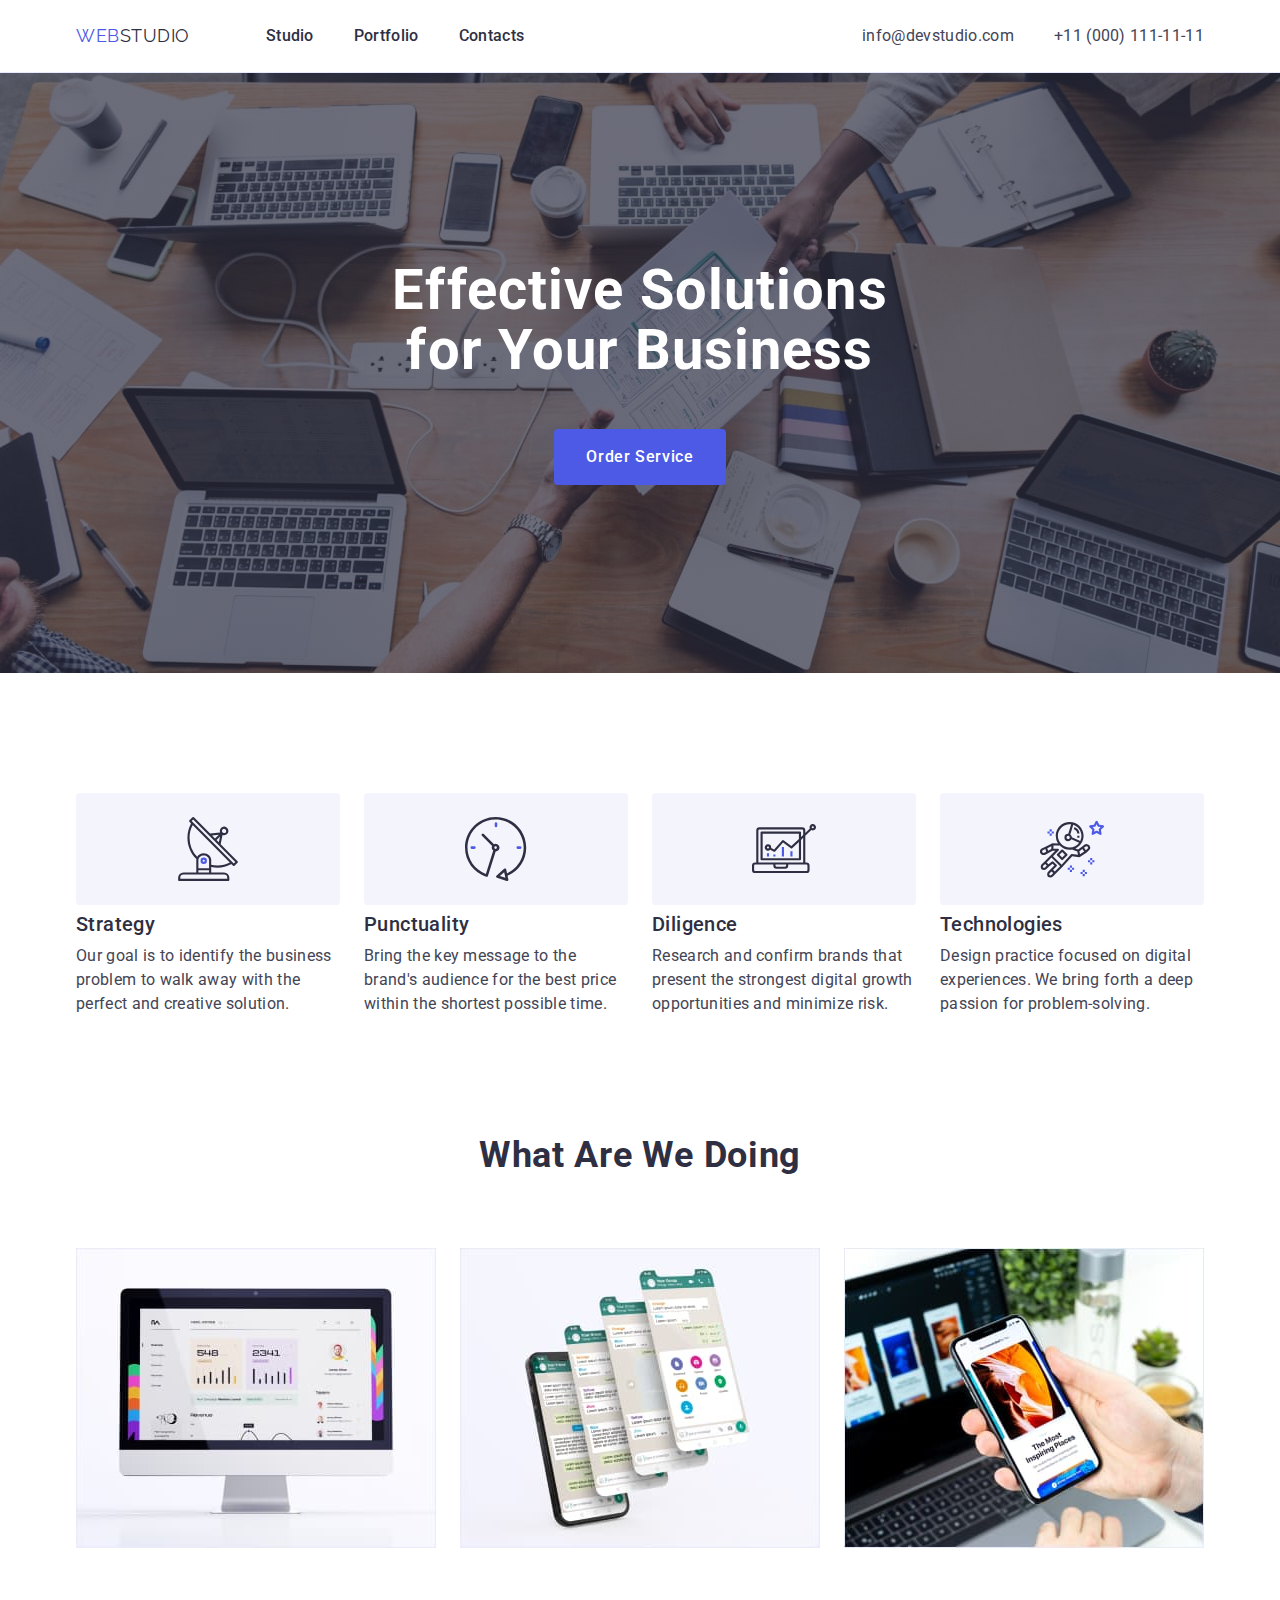
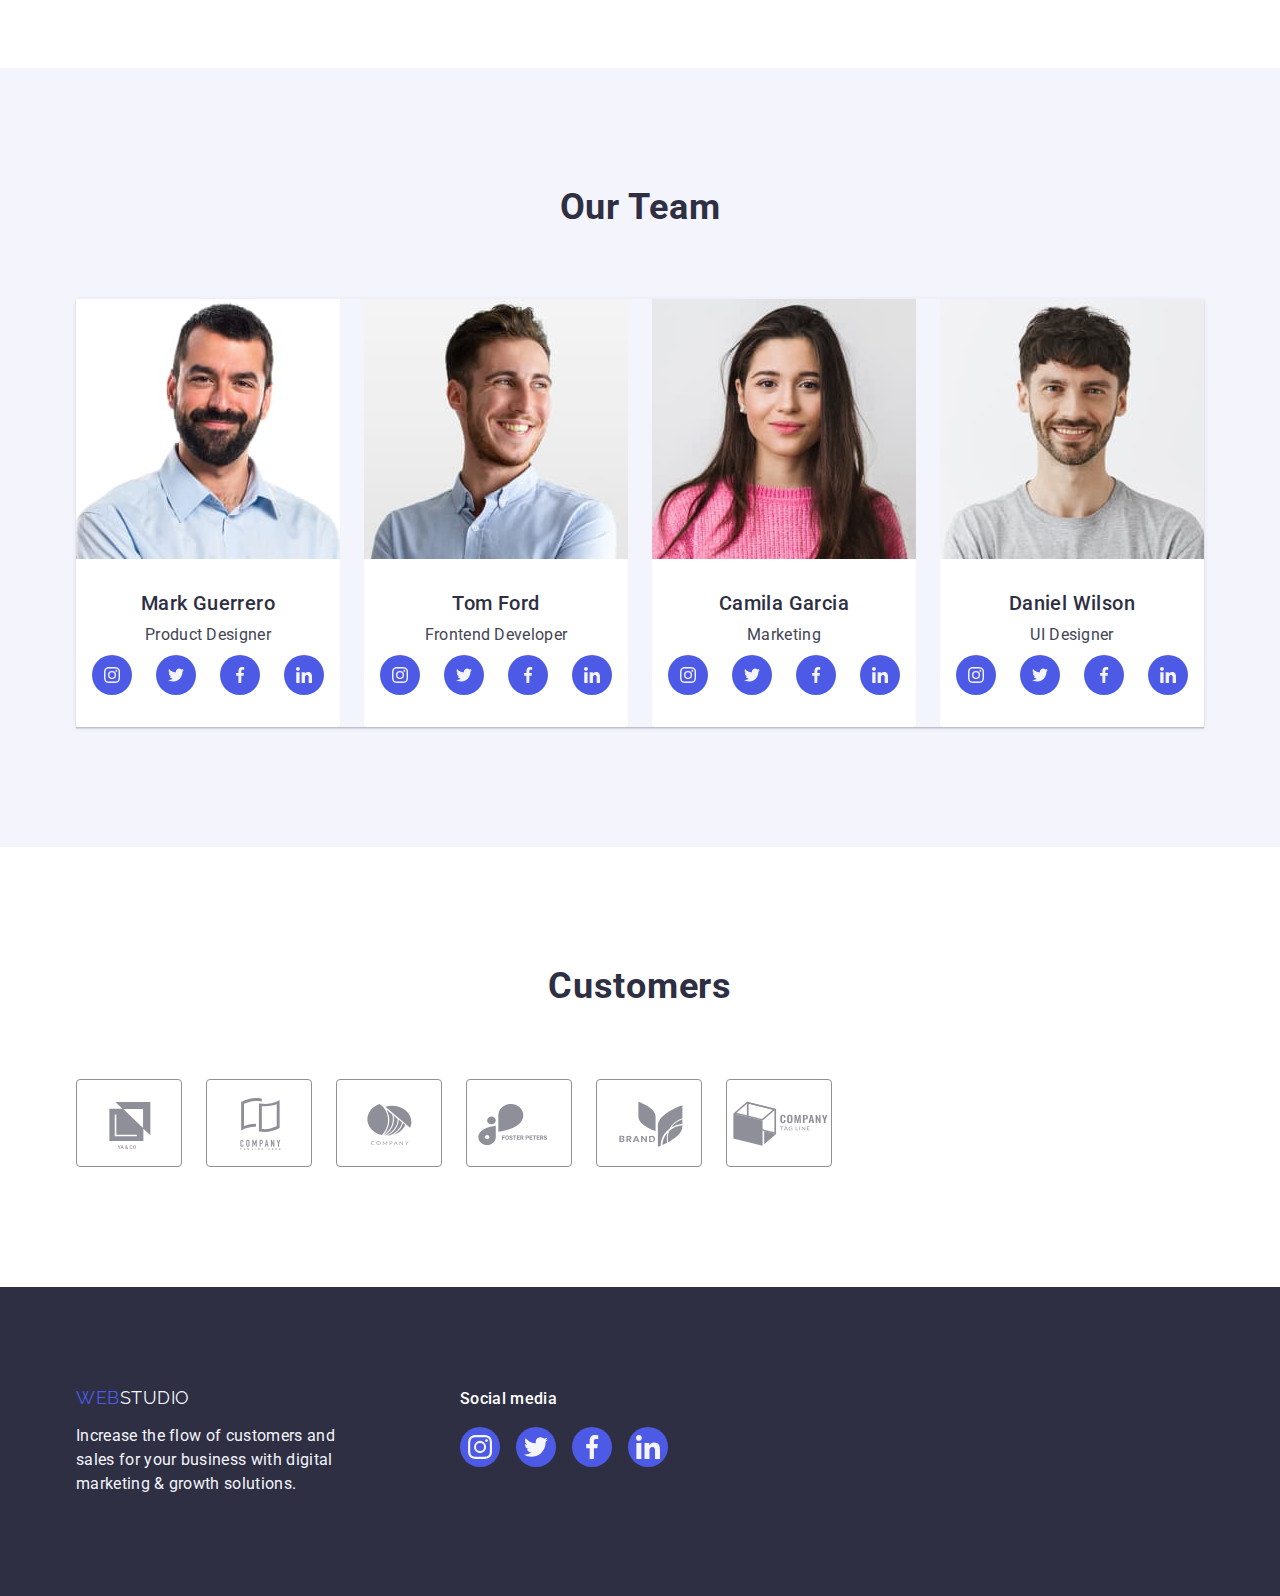
==== commit 440acb78: "update file" ====
--- a/index.html
+++ b/index.html
@@ -65,7 +65,7 @@
                     <li class="features-item">
                         <div class="icon">
                             <svg class="" width="64" height="64">
-                                <use href="./images/sprite.svg#icon-antenna"></use>
+                                <use href="./images/icons.svg#icon-antenna"></use>
                             </svg>
                         </div>
                         <h3 class="title-features">Strategy</h3>
@@ -78,7 +78,7 @@
                     <li class="features-item">
                         <div class="icon">
                             <svg class="" width="64" height="64">
-                                <use href="./images/sprite.svg#icon-clock"></use>
+                                <use href="./images/icons.svg#icon-clock"></use>
                             </svg>
                         </div>
                         <h3 class="title-features">Punctuality</h3>
@@ -90,7 +90,7 @@
                     <li class="features-item">
                         <div class="icon">
                             <svg class="" width="64" height="64">
-                                <use href="./images/sprite.svg#icon-diagram"></use>
+                                <use href="./images/icons.svg#icon-diagram"></use>
                             </svg>
                         </div>
                         <h3 class="title-features">Diligence</h3>
@@ -102,7 +102,7 @@
                     <li class="features-item">
                         <div class="icon">
                             <svg class="" width="64" height="64">
-                                <use href="./images/sprite.svg#icon-astronaut"></use>
+                                <use href="./images/icons.svg#icon-astronaut"></use>
                             </svg>
                         </div>
                         <h3 class="title-features">Technologies</h3>
@@ -148,30 +148,30 @@
                             <p class="team-field">Product Designer</p>
                             <ul class="social-list list social">
                                 <li class="social-item">
-                                    <a href="#" class="social-item-link">
-                                        <svg class="social-svg" width="16" height="16">
-                                            <use href="./images/sprite.svg#icon-instagram"></use>
-                                        </svg>
-                                    </a>
-                                </li>
-                                <li class="social-item">
-                                    <a href="#" class="social-item-link">
-                                        <svg class="social-svg" width="16" height="16">
-                                            <use href="./images/sprite.svg#icon-twitter"></use>
-                                        </svg>
-                                    </a>
-                                </li>
-                                <li class="social-item">
-                                    <a href="#" class="social-item-link">
-                                        <svg class="social-svg" width="16" height="16">
-                                            <use href="./images/sprite.svg#icon-facebook"></use>
-                                        </svg>
-                                    </a>
-                                </li>
-                                <li class="social-item">
-                                    <a href="#" class="social-item-link link">
-                                        <svg class="social-svg" width="16" height="16">
-                                            <use href="./images/sprite.svg#icon-linkedin"></use>
+                                    <a href="#" class="social-item-link link">
+                                        <svg class="social-svg" width="16" height="16">
+                                            <use href="./images/icons.svg#icon-instagram"></use>
+                                        </svg>
+                                    </a>
+                                </li>
+                                <li class="social-item">
+                                    <a href="#" class="social-item-link link">
+                                        <svg class="social-svg" width="16" height="16">
+                                            <use href="./images/icons.svg#icon-twitter"></use>
+                                        </svg>
+                                    </a>
+                                </li>
+                                <li class="social-item">
+                                    <a href="#" class="social-item-link link">
+                                        <svg class="social-svg" width="16" height="16">
+                                            <use href="./images/icons.svg#icon-facebook"></use>
+                                        </svg>
+                                    </a>
+                                </li>
+                                <li class="social-item">
+                                    <a href="#" class="social-item-link link">
+                                        <svg class="social-svg" width="16" height="16">
+                                            <use href="./images/icons.svg#icon-linkedin"></use>
                                         </svg>
                                     </a>
                                 </li>
@@ -186,30 +186,30 @@
                             <p class="team-field">Frontend Developer</p>
                             <ul class="social-list list social">
                                 <li class="social-item">
-                                    <a href="#" class="social-item-link">
-                                        <svg class="social-svg" width="16" height="16">
-                                            <use href="./images/sprite.svg#icon-instagram"></use>
-                                        </svg>
-                                    </a>
-                                </li>
-                                <li class="social-item">
-                                    <a href="#" class="social-item-link">
-                                        <svg class="social-svg" width="16" height="16">
-                                            <use href="./images/sprite.svg#icon-twitter"></use>
-                                        </svg>
-                                    </a>
-                                </li>
-                                <li class="social-item">
-                                    <a href="#" class="social-item-link">
-                                        <svg class="social-svg" width="16" height="16">
-                                            <use href="./images/sprite.svg#icon-facebook"></use>
-                                        </svg>
-                                    </a>
-                                </li>
-                                <li class="social-item">
-                                    <a href="#" class="social-item-link link">
-                                        <svg class="social-svg" width="16" height="16">
-                                            <use href="./images/sprite.svg#icon-linkedin"></use>
+                                    <a href="#" class="social-item-link link">
+                                        <svg class="social-svg" width="16" height="16">
+                                            <use href="./images/icons.svg#icon-instagram"></use>
+                                        </svg>
+                                    </a>
+                                </li>
+                                <li class="social-item">
+                                    <a href="#" class="social-item-link link">
+                                        <svg class="social-svg" width="16" height="16">
+                                            <use href="./images/icons.svg#icon-twitter"></use>
+                                        </svg>
+                                    </a>
+                                </li>
+                                <li class="social-item">
+                                    <a href="#" class="social-item-link link">
+                                        <svg class="social-svg" width="16" height="16">
+                                            <use href="./images/icons.svg#icon-facebook"></use>
+                                        </svg>
+                                    </a>
+                                </li>
+                                <li class="social-item">
+                                    <a href="#" class="social-item-link link">
+                                        <svg class="social-svg" width="16" height="16">
+                                            <use href="./images/icons.svg#icon-linkedin"></use>
                                         </svg>
                                     </a>
                                 </li>
@@ -224,30 +224,30 @@
                             <p class="team-field">Marketing</p>
                             <ul class="social-list list social">
                                 <li class="social-item">
-                                    <a href="#" class="social-item-link">
-                                        <svg class="social-svg" width="16" height="16">
-                                            <use href="./images/sprite.svg#icon-instagram"></use>
-                                        </svg>
-                                    </a>
-                                </li>
-                                <li class="social-item">
-                                    <a href="#" class="social-item-link">
-                                        <svg class="social-svg" width="16" height="16">
-                                            <use href="./images/sprite.svg#icon-twitter"></use>
-                                        </svg>
-                                    </a>
-                                </li>
-                                <li class="social-item">
-                                    <a href="#" class="social-item-link">
-                                        <svg class="social-svg" width="16" height="16">
-                                            <use href="./images/sprite.svg#icon-facebook"></use>
-                                        </svg>
-                                    </a>
-                                </li>
-                                <li class="social-item">
-                                    <a href="#" class="social-item-link link">
-                                        <svg class="social-svg" width="16" height="16">
-                                            <use href="./images/sprite.svg#icon-linkedin"></use>
+                                    <a href="#" class="social-item-link link">
+                                        <svg class="social-svg" width="16" height="16">
+                                            <use href="./images/icons.svg#icon-instagram"></use>
+                                        </svg>
+                                    </a>
+                                </li>
+                                <li class="social-item">
+                                    <a href="#" class="social-item-link link">
+                                        <svg class="social-svg" width="16" height="16">
+                                            <use href="./images/icons.svg#icon-twitter"></use>
+                                        </svg>
+                                    </a>
+                                </li>
+                                <li class="social-item">
+                                    <a href="#" class="social-item-link link">
+                                        <svg class="social-svg" width="16" height="16">
+                                            <use href="./images/icons.svg#icon-facebook"></use>
+                                        </svg>
+                                    </a>
+                                </li>
+                                <li class="social-item">
+                                    <a href="#" class="social-item-link link">
+                                        <svg class="social-svg" width="16" height="16">
+                                            <use href="./images/icons.svg#icon-linkedin"></use>
                                         </svg>
                                     </a>
                                 </li>
@@ -262,30 +262,30 @@
                             <p class="team-field">UI Designer</p>
                             <ul class="social-list list social">
                                 <li class="social-item">
-                                    <a href="" class="social-item-link">
-                                        <svg class="social-svg" width="16" height="16">
-                                            <use href="./images/sprite.svg#icon-instagram"></use>
-                                        </svg>
-                                    </a>
-                                </li>
-                                <li class="social-item">
-                                    <a href="" class="social-item-link">
-                                        <svg class="social-svg" width="16" height="16">
-                                            <use href="./images/sprite.svg#icon-twitter"></use>
-                                        </svg>
-                                    </a>
-                                </li>
-                                <li class="social-item">
-                                    <a href="" class="social-item-link">
-                                        <svg class="social-svg" width="16" height="16">
-                                            <use href="./images/sprite.svg#icon-facebook"></use>
-                                        </svg>
-                                    </a>
-                                </li>
-                                <li class="social-item">
                                     <a href="" class="social-item-link link">
                                         <svg class="social-svg" width="16" height="16">
-                                            <use href="./images/sprite.svg#icon-linkedin"></use>
+                                            <use href="./images/icons.svg#icon-instagram"></use>
+                                        </svg>
+                                    </a>
+                                </li>
+                                <li class="social-item">
+                                    <a href="" class="social-item-link link">
+                                        <svg class="social-svg" width="16" height="16">
+                                            <use href="./images/icons.svg#icon-twitter"></use>
+                                        </svg>
+                                    </a>
+                                </li>
+                                <li class="social-item">
+                                    <a href="" class="social-item-link link">
+                                        <svg class="social-svg" width="16" height="16">
+                                            <use href="./images/icons.svg#icon-facebook"></use>
+                                        </svg>
+                                    </a>
+                                </li>
+                                <li class="social-item">
+                                    <a href="" class="social-item-link link">
+                                        <svg class="social-svg" width="16" height="16">
+                                            <use href="./images/icons.svg#icon-linkedin"></use>
                                         </svg>
                                     </a>
                                 </li>
@@ -304,47 +304,47 @@
                     <li class="client-item">
                         <a href="" class="client-link link">
                             <svg class="client-svg" width="104" height="56">
-                                <use href="./images/sprite.svg#icon-client-one">
-                                </use>
-                            </svg>
-                        </a>
-                    </li>
-                    <li class="client-item">
-                        <a href="" class="client-link link">
-                            <svg class="client-svg" width="104" height="56">
-                                <use href="./images/sprite.svg#icon-client-two">
-                                </use>
-                            </svg>
-                        </a>
-                    </li>
-                    <li class="client-item">
-                        <a href="" class="client-link link">
-                            <svg class="client-svg" width="104" height="56">
-                                <use href="./images/sprite.svg#icon-client-three">
-                                </use>
-                            </svg>
-                        </a>
-                    </li>
-                    <li class="client-item">
-                        <a href="" class="client-link link">
-                            <svg class="client-svg" width="104" height="56">
-                                <use href="./images/sprite.svg#icon-client-four">
-                                </use>
-                            </svg>
-                        </a>
-                    </li>
-                    <li class="client-item">
-                        <a href="" class="client-link link">
-                            <svg class="client-svg" width="104" height="56">
-                                <use href="./images/sprite.svg#icon-client-five">
-                                </use>
-                            </svg>
-                        </a>
-                    </li>
-                    <li class="client-item">
-                        <a href="" class="client-link link">
-                            <svg class="client-svg" width="104" height="56">
-                                <use href="./images/sprite.svg#icon-client-six">
+                                <use href="./images/icons.svg#icon-client-one">
+                                </use>
+                            </svg>
+                        </a>
+                    </li>
+                    <li class="client-item">
+                        <a href="" class="client-link link">
+                            <svg class="client-svg" width="104" height="56">
+                                <use href="./images/icons.svg#icon-client-two">
+                                </use>
+                            </svg>
+                        </a>
+                    </li>
+                    <li class="client-item">
+                        <a href="" class="client-link link">
+                            <svg class="client-svg" width="104" height="56">
+                                <use href="./images/icons.svg#icon-client-three">
+                                </use>
+                            </svg>
+                        </a>
+                    </li>
+                    <li class="client-item">
+                        <a href="" class="client-link link">
+                            <svg class="client-svg" width="104" height="56">
+                                <use href="./images/icons.svg#icon-client-four">
+                                </use>
+                            </svg>
+                        </a>
+                    </li>
+                    <li class="client-item">
+                        <a href="" class="client-link link">
+                            <svg class="client-svg" width="104" height="56">
+                                <use href="./images/icons.svg#icon-client-five">
+                                </use>
+                            </svg>
+                        </a>
+                    </li>
+                    <li class="client-item">
+                        <a href="" class="client-link link">
+                            <svg class="client-svg" width="104" height="56">
+                                <use href="./images/icons.svg#icon-client-six">
                                 </use>
                             </svg>
                         </a>
@@ -372,29 +372,29 @@
                 <ul class="social-list list social-footer-list">
                     <li class="social-item">
                         <a href="" class="social-item-link social-footer">
-                            <svg class="social-svg" width="16" height="16">
-                                <use href="./images/sprite.svg#icon-instagram"></use>
+                            <svg class="social-svg" width="24" height="24">
+                                <use href="./images/icons.svg#icon-instagram"></use>
                             </svg>
                         </a>
                     </li>
                     <li class="social-item">
                         <a href="" class="social-item-link social-footer">
-                            <svg class="social-svg" width="16" height="16">
-                                <use href="./images/sprite.svg#icon-twitter"></use>
+                            <svg class="social-svg" width="24" height="24">
+                                <use href="./images/icons.svg#icon-twitter"></use>
                             </svg>
                         </a>
                     </li>
                     <li class="social-item">
                         <a href="" class="social-item-link social-footer">
-                            <svg class="social-svg" width="16" height="16">
-                                <use href="./images/sprite.svg#icon-facebook"></use>
+                            <svg class="social-svg" width="24" height="24">
+                                <use href="./images/icons.svg#icon-facebook"></use>
                             </svg>
                         </a>
                     </li>
                     <li class="social-item">
                         <a href="" class="social-item-link social-footer">
-                            <svg class="social-svg" width="16" height="16">
-                                <use href="./images/sprite.svg#icon-linkedin"></use>
+                            <svg class="social-svg" width="24" height="24">
+                                <use href="./images/icons.svg#icon-linkedin"></use>
                             </svg>
                         </a>
                     </li>
--- a/css/styles.css
+++ b/css/styles.css
@@ -5,7 +5,7 @@
   --title-text-color: #2e2f42;
   --accent-color: #4d5ae5;
   --accent-focus-color: #404bbf;
-  --accent-button-color: #f4f4fd;
+  --accent-white-color: #f4f4fd;
   --border-btn-portfolio-color: #e7e9fc;
   --border-accent: #e7e9fc;
   --accent-feauter-color: #f4f4fd;
@@ -42,6 +42,8 @@
 
 .header {
   border-bottom: 1px solid var(--border-accent);
+  box-shadow: 0px 2px 1px rgb(46 47 66 / 8%), 0px 1px 1px rgb(46 47 66 / 16%),
+    0px 1px 6px rgb(46 47 66 / 8%);
 }
 
 .nav-header {
@@ -228,7 +230,7 @@
   height: 112px;
   border-radius: 4px;
 
-  background-color: var(--accent-feauter-color);
+  background-color: var(--accent-white-color);
 }
 
 .title-features {
@@ -262,7 +264,7 @@
   margin-bottom: 72px;
 
   font-size: 36px;
-  line-height: 1.11;
+  line-height: 1.1;
   letter-spacing: 0.02em;
   text-align: center;
   text-transform: capitalize;
@@ -287,11 +289,13 @@
 /* Section 3 */
 
 .section-team {
-  background-color: var(--accent-button-color);
+  background-color: var(--accent-white-color);
 }
 .list-team {
   display: flex;
   gap: 24px;
+  box-shadow: 0px 1px 6px rgba(46, 47, 66, 0.08),
+    0px 1px 1px rgba(46, 47, 66, 0.16), 0px 2px 1px rgba(46, 47, 66, 0.08);
 }
 
 .team-item {
@@ -302,7 +306,7 @@
 }
 
 .info {
-  padding: 32px 16px;
+  padding: 32px 0px;
 }
 
 .team-name {
@@ -355,6 +359,10 @@
   background-color: var(--accent-focus-color);
 }
 
+.social-svg {
+  fill: var(--accent-white-color);
+}
+
 /* Section 4 */
 .client {
   display: flex;
@@ -399,6 +407,7 @@
 .container-footer {
   display: flex;
   align-items: baseline;
+  gap: 120px;
 }
 
 .footer-logo {
@@ -410,7 +419,7 @@
 }
 
 .footer-studio {
-  color: var(--accent-button-color);
+  color: var(--accent-white-color);
 }
 
 .footer-text {
@@ -421,7 +430,7 @@
   line-height: 1.5;
   letter-spacing: 0.02em;
 
-  color: var(--accent-button-color);
+  color: var(--accent-white-color);
 }
 
 .media {
@@ -439,10 +448,6 @@
   gap: 16px;
 }
 
-.container-social {
-  margin-left: 120px;
-}
-
 .social-footer:hover,
 .social-footer:focus {
   background-color: var(--social-bg-footer-color);
@@ -475,8 +480,10 @@
 .portfolio .button:hover,
 .portfolio .button:focus {
   border: 1px solid transparent;
+  box-shadow: 0px 3px 1px rgb(0 0 0 / 10%), 0px 2px 1px rgb(0 0 0 / 8%),
+    0px 2px 2px rgb(0 0 0 / 12%);
   background: var(--accent-focus-color);
-  color: var(--accent-button-color);
+  color: var(--accent-white-color);
 }
 
 .potfolio-list {
@@ -487,6 +494,16 @@
 
 .portfolio-item {
   width: 360px;
+}
+
+.photo-link {
+  display: block;
+}
+
+.photo-link:hover,
+.photo-link:focus {
+  box-shadow: 0px 1px 6px rgb(46 47 66 / 8%), 0px 1px 1px rgb(46 47 66 / 16%),
+    0px 2px 1px rgb(46 47 66 / 8%);
 }
 
 .portfolio-info {
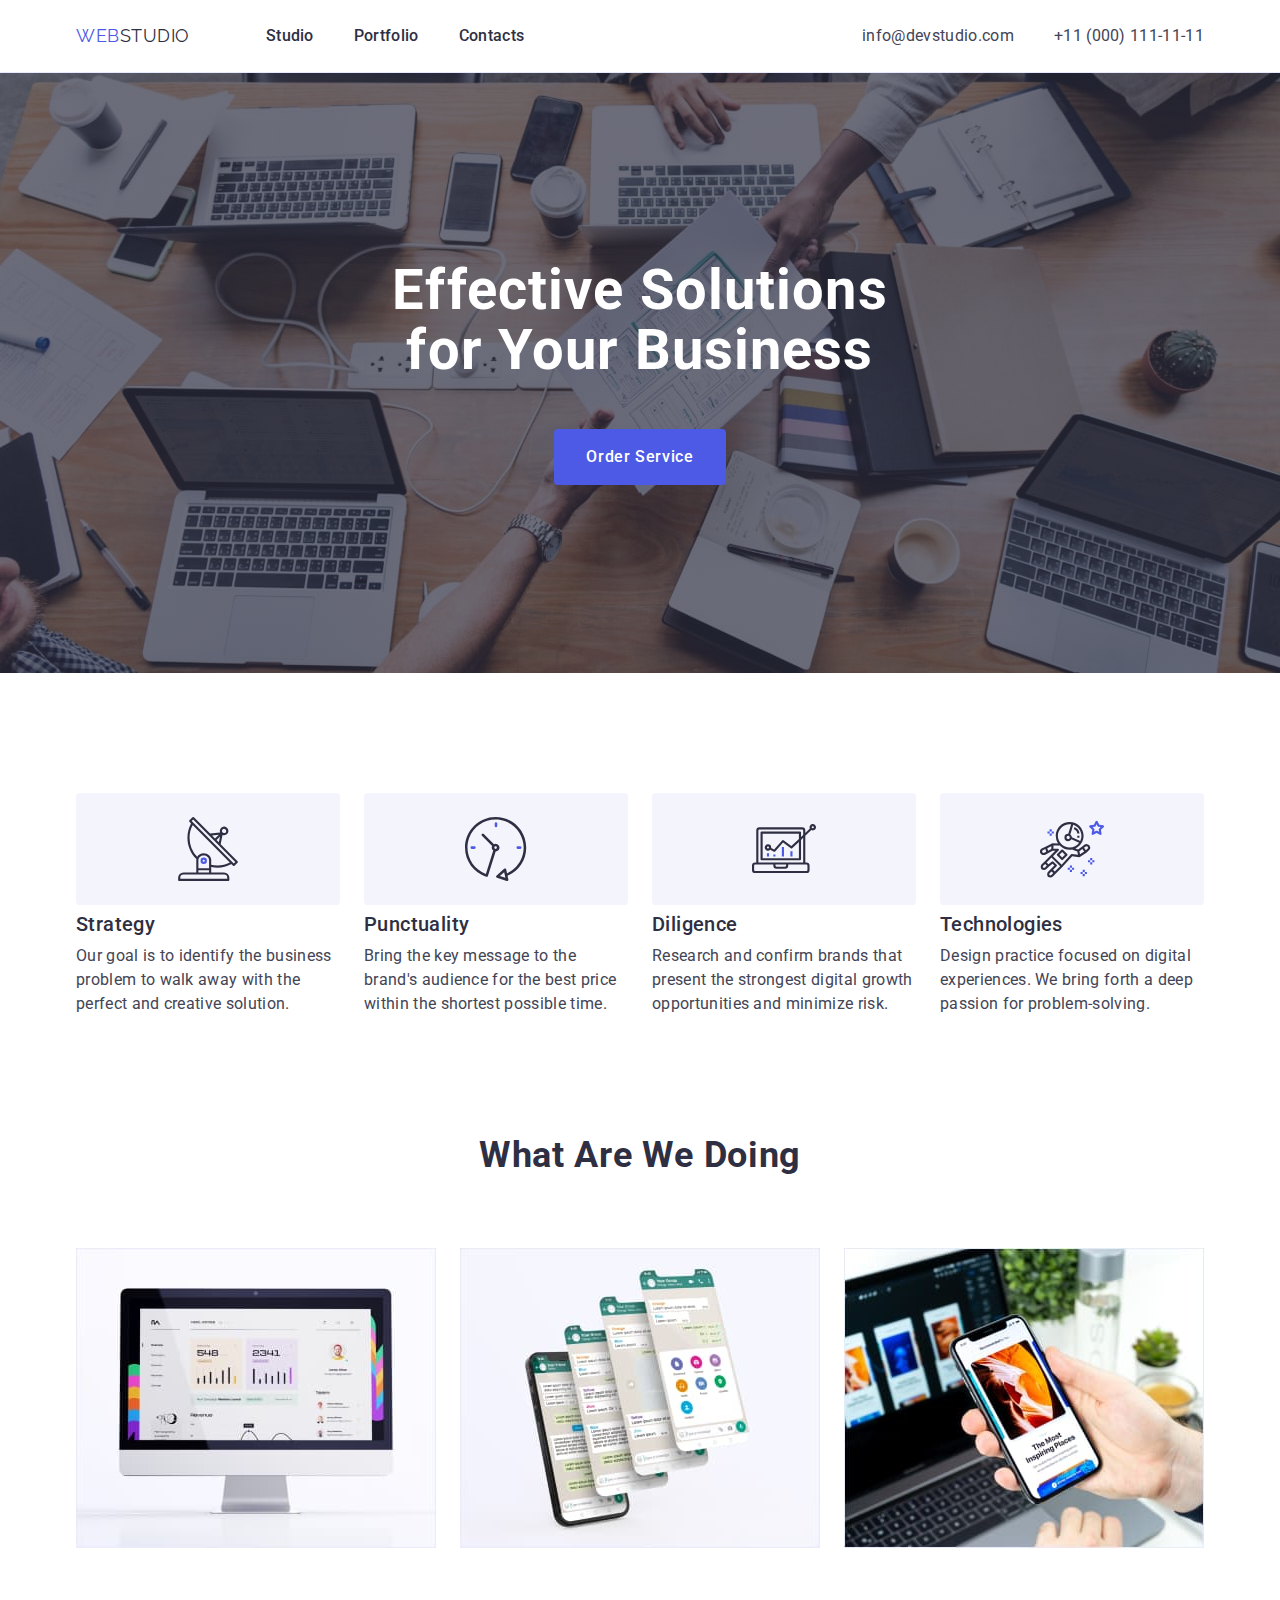
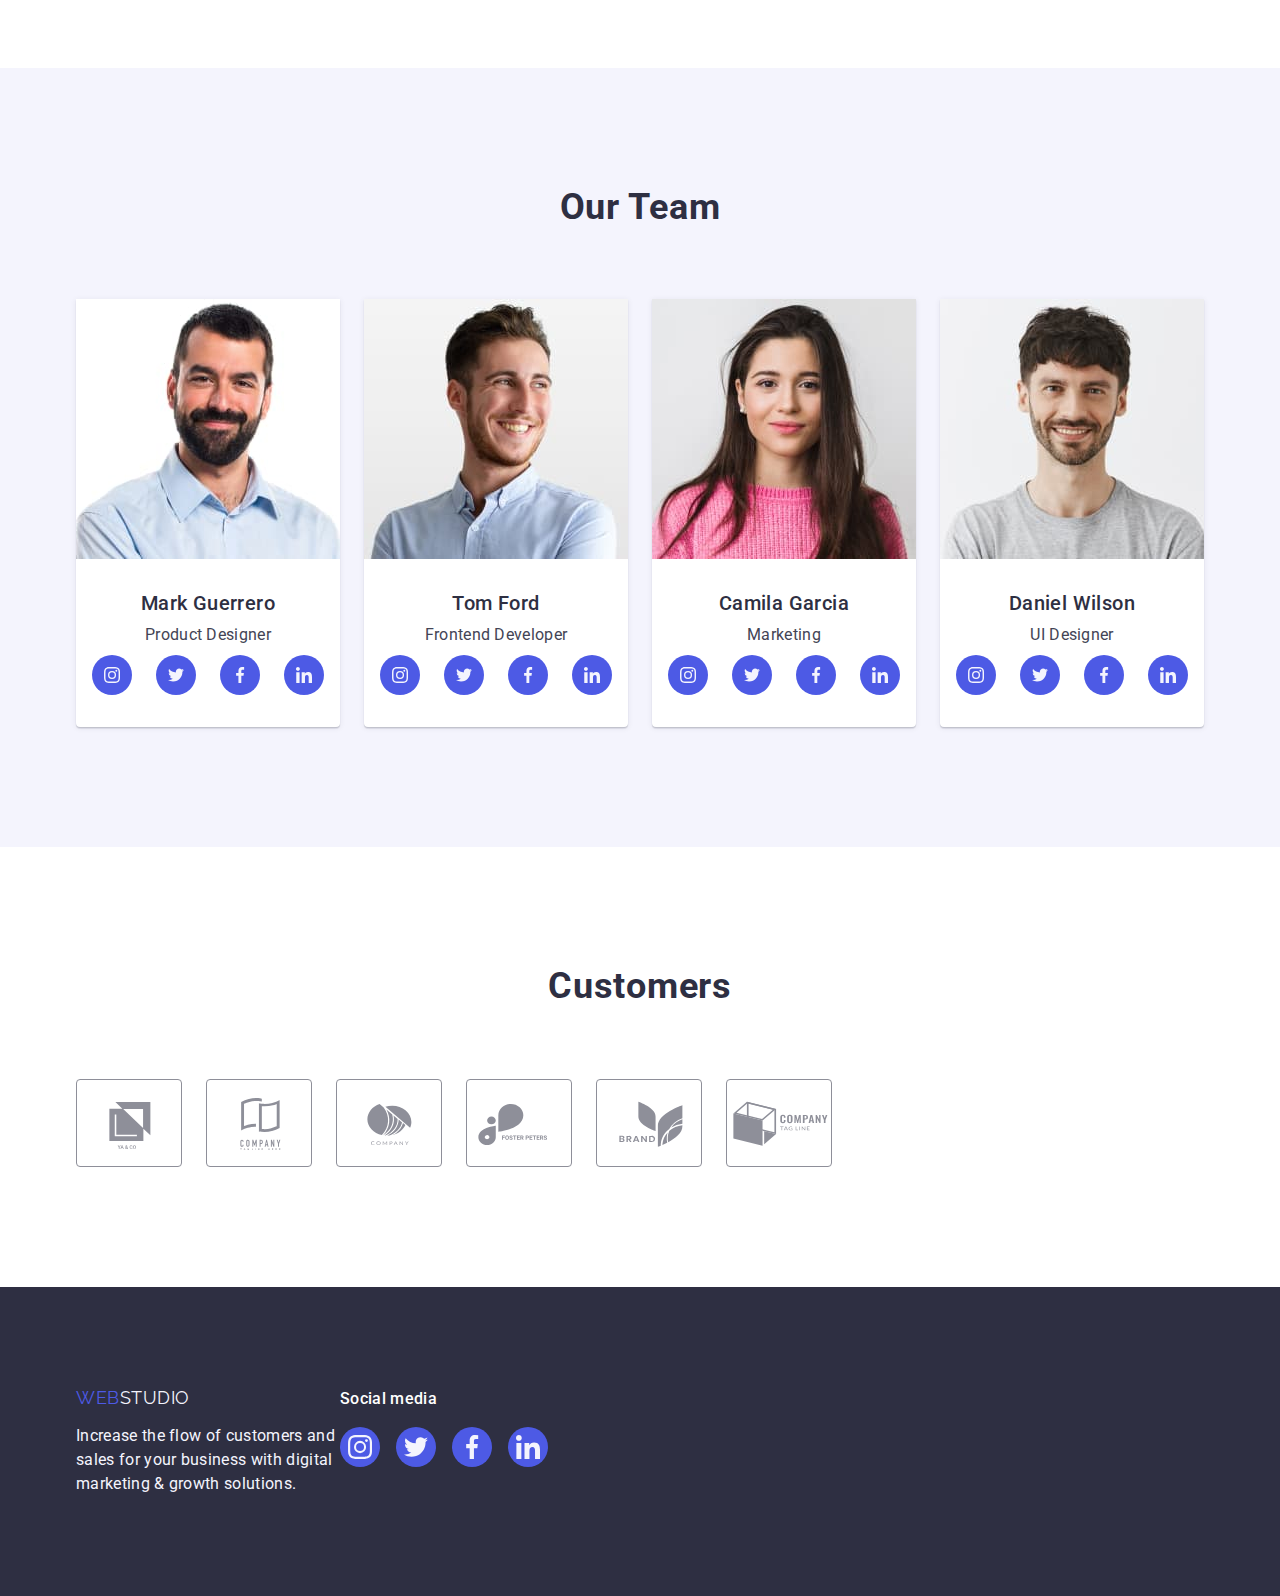
==== commit 90cfccdb: "update file" ====
--- a/index.html
+++ b/index.html
@@ -360,7 +360,7 @@
     <!-- Footer -->
     <footer class="footer">
         <div class="container container-footer">
-            <div class="">
+            <div class="container-footer-logo">
                 <a href="./index.html" class="logo footer-logo link">WEB<span class="footer-studio">Studio</span></a>
                 <p class="footer-text">Increase the flow of customers and sales for your business with digital marketing
                     &
--- a/css/styles.css
+++ b/css/styles.css
@@ -294,13 +294,13 @@
 .list-team {
   display: flex;
   gap: 24px;
-  box-shadow: 0px 1px 6px rgba(46, 47, 66, 0.08),
-    0px 1px 1px rgba(46, 47, 66, 0.16), 0px 2px 1px rgba(46, 47, 66, 0.08);
 }
 
 .team-item {
   flex-basis: calc((100%-72px) / 4);
   border-radius: 0px 0px 4px 4px;
+  box-shadow: 0px 1px 6px rgba(46, 47, 66, 0.08),
+    0px 1px 1px rgba(46, 47, 66, 0.16), 0px 2px 1px rgba(46, 47, 66, 0.08);
 
   background-color: var(--primary-white-color);
 }
@@ -407,6 +407,9 @@
 .container-footer {
   display: flex;
   align-items: baseline;
+}
+
+.container-footer-logo {
   gap: 120px;
 }
 
